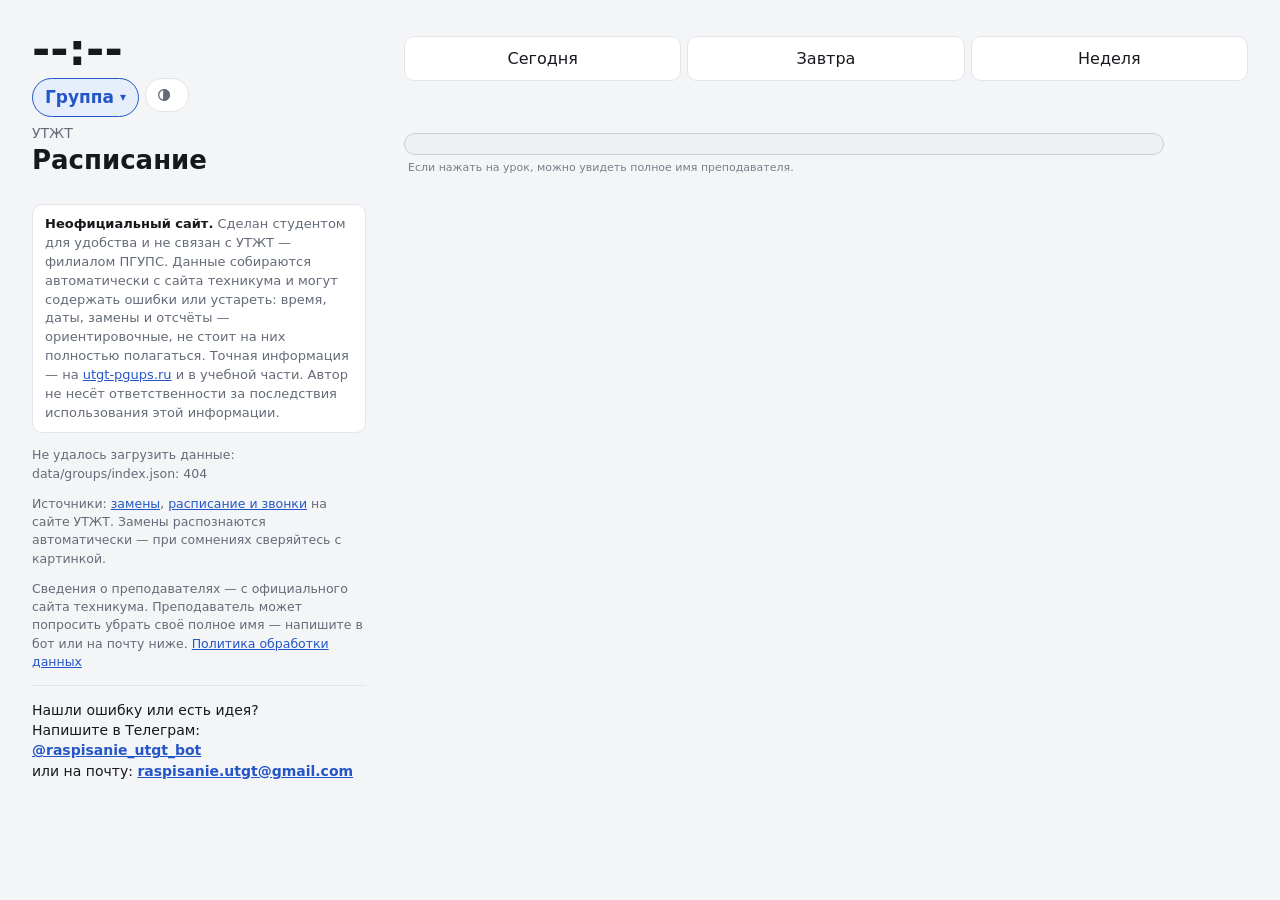
==== site/index.html @ 365745a9 "«Где сейчас преподаватель»: поиск и по предмету — под фамилией видно, какой предмет совпал Co-Author" ====
<!doctype html>
<html lang="ru">
<head>
  <meta charset="utf-8">
  <meta name="viewport" content="width=device-width, initial-scale=1">
  <title>УТЖТ — расписание групп</title>
  <meta name="description" content="Расписание групп очного отделения УТЖТ на сегодня с учётом замен">
  <link rel="icon" href="data:image/svg+xml,%3Csvg xmlns='http://www.w3.org/2000/svg' viewBox='0 0 32 32'%3E%3Crect width='32' height='32' rx='7' fill='%232456c7'/%3E%3Ctext x='16' y='21' font-size='11' font-family='sans-serif' font-weight='700' text-anchor='middle' fill='white'%3EУТЖТ%3C/text%3E%3C/svg%3E">
  <script>
    // тема до первой отрисовки, чтобы не мигало: светлая / тёмная / (нет — как в телефоне)
    try { var t = localStorage.getItem("utgt-theme"); if (t === "light" || t === "dark") document.documentElement.dataset.theme = t; } catch (e) {}
  </script>
  <link rel="manifest" href="manifest.webmanifest">
  <link rel="apple-touch-icon" href="icons/apple-touch-icon.png">
  <meta name="apple-mobile-web-app-capable" content="yes">
  <meta name="mobile-web-app-capable" content="yes">
  <meta name="apple-mobile-web-app-title" content="УТЖТ">
  <meta name="apple-mobile-web-app-status-bar-style" content="default">
  <meta name="theme-color" content="#f4f5f7" media="(prefers-color-scheme: light)">
  <meta name="theme-color" content="#111317" media="(prefers-color-scheme: dark)">
  <!-- defer: скрипты качаются сразу, параллельно с данными, а выполняются, когда страница разобрана -->
  <script src="agenda.js" defer></script>
  <script src="calendar.js" defer></script>
  <script src="teachers.js" defer></script>
  <script src="app.js" defer></script>
  <script src="desktop.js" defer></script>
  <script>
    // Данные начинают грузиться сразу, вместе со стилями и скриптами, а не после них: на медленном
    // интернете это экономит несколько «кругов» до сервера. Список групп и дней с заменами вписывает build_site.py
    (function () {
      var pre = window.__pre = {}; window.__preAt = Date.now(); var files = __GROUP_FILES__, days = __ZAMENY_DAYS__;
      function go(u) { try { pre[u] = fetch(u, { cache: "no-cache" }); pre[u].catch(function () {}); } catch (e) {} }
      function get(k) { try { return localStorage.getItem(k); } catch (e) { return null; } }
      ["data/groups/index.json", "data/bells.json", "data/zameny/index.json", "status.json", "data/calendar.json",
        "data/news.json", "data/teachers.json", "data/info.json", "data/rooms.json"].forEach(go);
      var q = new URLSearchParams(location.search), g = q.get("group");
      if (q.get("teacher") || (!g && get("utgt-who") === "teacher" && get("utgt-teacher"))) {
        Object.keys(files).forEach(function (k) { go("data/groups/" + files[k]); });
      } else if (files[g = g || get("utgt-group")]) go("data/groups/" + files[g]);
      var d = q.get("date") ? new Date(q.get("date") + "T12:00:00Z") : new Date(Date.now() + 3 * 3600e3);
      if (isNaN(d.getTime())) d = new Date(Date.now() + 3 * 3600e3); // неправильная дата в адресе
      for (var i = 0; i < 2; i++) {
        var iso = new Date(d.getTime() + i * 864e5).toISOString().slice(0, 10);
        if (days.indexOf(iso) >= 0) go("data/zameny/" + iso + ".json");
      }
    })();
  </script>
  <link rel="stylesheet" href="style.css">
  <link rel="stylesheet" href="groups.css">
  <link rel="stylesheet" href="desktop.css" media="(min-width: 1024px)">
</head>
<body>
  <main class="wrap">
    <!-- телефон: слева группа и неделя, справа значок интернета и часы; дата и строка «до каникул»
         с полоской — во всю ширину ниже. Компьютер (desktop.css): всё колонкой, часы сверху -->
    <header class="top">
      <div class="top-l">
        <div class="chips">
          <button type="button" id="groupBtn" class="group-chip" aria-haspopup="dialog">
          <span id="groupName">Группа</span><span class="chev" aria-hidden="true">▾</span>
        </button><button type="button" id="themeBtn" class="theme-btn" aria-label="Тема оформления"><span class="ico" aria-hidden="true"></span><span class="lbl"></span></button>
        </div>
        <p class="eyebrow">УТЖТ <span id="week"></span></p>
        <p class="specialty" id="specialty"></p>
        <h1 id="title">Расписание</h1>
        <!-- под датой: сколько до каникул и ближайший выходной, полоска — сколько прошло до каникул -->
        <div class="countdown" id="countdown" hidden>
          <ul id="calendar" class="calendar"></ul>
          <div class="cd-bar" id="cdBar" hidden><i></i></div>
        </div>
      </div>
      <div class="clock">
        <div class="clock-row"><button type="button" id="netBtn" class="net-btn" hidden></button><span id="clock" aria-live="polite">--:--</span></div>
        <div id="netTip" class="net-tip" role="status" hidden></div>
      </div>
    </header>

    <nav class="tabs" role="tablist">
      <button type="button" role="tab" data-day="0">Сегодня</button>
      <button type="button" role="tab" data-day="1">Завтра</button>
      <button type="button" role="tab" data-day="week">Неделя</button>
    </nav>


    <section id="weekView" class="week" hidden></section>

    <div id="dayView">
    <details id="base" class="base" hidden>
      <summary id="baseTitle"></summary>
      <ul id="baseList"></ul>
    </details>
    <section id="banner" class="banner" hidden></section>
    <div class="listbox">
      <button type="button" id="infoBtn" class="info-btn" aria-controls="banner" aria-expanded="false"
        aria-label="Замены на этот день" hidden>i</button>
      <section id="list" class="list" aria-label="Уроки"></section>
    </div>
    <section id="cancelled" class="cancelled" hidden></section>
    <p class="hint small" id="lessonHint">Если нажать на урок, можно увидеть полное имя преподавателя.</p>
    <label class="switch" id="langSwitch" hidden>
      <input type="checkbox" id="langToggle">
      <span class="track" aria-hidden="true"><i></i></span>
      <span class="lbl"><strong>Немецкая подгруппа</strong>
        <small>Для тех, кто учил немецкий в школе. Влияет на расписание.</small></span>
    </label>
    <p id="unverified" class="unverified" hidden>Расписание этой группы считано из PDF автоматически и ещё не сверено вручную.
      Если видите ошибку — напишите, поправим.</p>

    <section id="images" class="images" hidden>
      <h2>Распоряжение о замене</h2>
      <div id="imageList"></div>
    </section>
    </div>

    <details id="news" class="news" hidden>
      <summary>Новости техникума</summary>
      <ul id="newsList"></ul>
      <p class="news-more"><a href="https://utgt-pgups.ru/novosti.html" target="_blank" rel="noopener">Все новости на сайте УТЖТ</a></p>
    </details>

    <!-- «Где сейчас преподаватель» — отдельный раскрывающийся блок (на телефоне не занимает место, пока не нужен) -->
    <details id="whereD" class="news" hidden>
      <summary>Где сейчас преподаватель</summary>
      <div id="whereBox" class="where">
        <small>По расписанию и заменам: где у преподавателя пара сейчас и где следующая. Искать можно по фамилии
          или по предмету. В перемену или окно
          он может быть в другом месте — например, в учительской.</small>
        <input type="search" id="whereInput" placeholder="Фамилия или предмет" autocomplete="off" enterkeyhint="search">
        <div id="whereList" class="where-list"></div>
        <div id="whereOut" class="where-out" aria-live="polite"></div>
      </div>
    </details>

    <details id="useful" class="news" hidden>
      <summary>Полезное</summary>
      <div id="usefulBody"></div>
    </details>

    <footer class="foot">
      <p class="disclaimer"><strong>Неофициальный сайт.</strong> Сделан студентом для удобства и не связан
        с УТЖТ — филиалом ПГУПС. Данные собираются автоматически с сайта техникума и могут содержать ошибки
        или устареть: время, даты, замены и отсчёты — ориентировочные, не стоит на них полностью полагаться.
        Точная информация — на <a href="https://utgt-pgups.ru/" target="_blank" rel="noopener">utgt-pgups.ru</a>
        и в учебной части. Автор не несёт ответственности за последствия использования этой информации.</p>
      <p id="status">Загрузка…</p>
      <p>Источники: <a href="https://utgt-pgups.ru/ochnoe-zaochnoe-otdelenie/58-zamena-zanyatij.html">замены</a>,
        <a href="https://utgt-pgups.ru/raspisaniya-i-grafiki.html">расписание и звонки</a> на сайте УТЖТ.
        Замены распознаются автоматически — при сомнениях сверяйтесь с картинкой.</p>
      <p>Сведения о преподавателях — с официального сайта техникума. Преподаватель может попросить убрать
        своё полное имя — напишите в бот или на почту ниже. <a href="privacy.html">Политика обработки данных</a></p>
      <p class="contact">Нашли ошибку или есть идея?<br>Напишите в Телеграм:
        <a href="https://t.me/raspisanie_utgt_bot" target="_blank" rel="noopener">@raspisanie_utgt_bot</a><br>или на почту:
        <!-- адрес собирается скриптом, чтобы его не нашли спам-боты -->
        <a id="mail" data-u="raspisanie.utgt" data-d="gmail.com">raspisanie.utgt [собака] gmail.com</a></p>
      <script>
        (function (a) { var m = a.dataset.u + "@" + a.dataset.d; a.href = "mailto:" + m; a.textContent = m; })(document.getElementById("mail"));
      </script>
    </footer>
  </main>
  <div id="popTip" class="net-tip pop-tip" role="status" hidden></div>

  <dialog id="history" class="picker history" aria-labelledby="historyTitle">
    <form method="dialog" class="picker-inner">
      <div class="picker-head">
        <h2 id="historyTitle">История замен</h2>
        <button type="submit" class="close" aria-label="Закрыть">✕</button>
      </div>
      <p class="picker-hint" id="historyHint"></p>
      <div id="historyList"></div>
    </form>
  </dialog>

  <dialog id="picker" class="picker" aria-labelledby="pickerTitle">
    <form method="dialog" class="picker-inner">
      <div class="picker-head">
        <h2 id="pickerTitle">Выберите группу</h2>
        <button type="submit" class="close" id="pickerClose" aria-label="Закрыть">✕</button>
      </div>
      <div class="seg" id="whoSeg" role="tablist">
        <button type="button" role="tab" data-who="group">Я студент</button>
        <button type="button" role="tab" data-who="teacher">Я преподаватель</button>
      </div>
      <p class="picker-hint">Выбор запомнится на этом устройстве.</p>
      <div id="courses"></div>
      <div id="teacherList" class="tlist" hidden></div>
    </form>
  </dialog>

</body>
</html>
---- site/style.css ----
:root {
  --bg: #f4f5f7;
  --card: #ffffff;
  --text: #16181d;
  --muted: #646b78;
  --line: #e2e5ea;
  --frame: #c9ced8;
  --accent: #2456c7;
  --accent-soft: #e6edfb;
  --warn: #9a5b00;
  --warn-soft: #fff3dc;
  --ok: #1d7a46;
  --ok-soft: #e4f4ea;
  --bad: #b3261e;
  --on-accent: #ffffff;
  color-scheme: light;
  /* плавность: быстрый старт и мягкое торможение — для всех анимаций сайта */
  --ease: cubic-bezier(.33, 1, .68, 1);
  --ease-io: cubic-bezier(.4, 0, .2, 1);
}
html { scroll-behavior: smooth; }
/* Тёмная тема: по настройке телефона или по переключателю (data-theme на <html>) */
@media (prefers-color-scheme: dark) {
  :root:not([data-theme="light"]) {
    --bg: #111317;
    --card: #1b1e24;
    --text: #e9ebef;
    --muted: #9aa1ad;
    --line: #2c3038;
    --frame: #3d434f;
    --accent: #7ea2f5;
    --accent-soft: #1f2a44;
    --warn: #f0b860;
    --warn-soft: #3a2c12;
    --ok: #6fcf97;
    --ok-soft: #17301f;
    --bad: #ff8a80;
    --on-accent: #0b1220;
    color-scheme: dark;
  }
}
:root[data-theme="dark"] {
  --bg: #111317;
  --card: #1b1e24;
  --text: #e9ebef;
  --muted: #9aa1ad;
  --line: #2c3038;
  --frame: #3d434f;
  --accent: #7ea2f5;
  --accent-soft: #1f2a44;
  --warn: #f0b860;
  --warn-soft: #3a2c12;
  --ok: #6fcf97;
  --ok-soft: #17301f;
  --bad: #ff8a80;
  --on-accent: #0b1220;
  color-scheme: dark;
}
* { box-sizing: border-box; }
html { -webkit-text-size-adjust: 100%; }
[hidden] { display: none !important; }

body {
  margin: 0;
  background: var(--bg);
  color: var(--text);
  font: 16px/1.45 system-ui, -apple-system, "Segoe UI", Roboto, sans-serif;
}
/* анимации смены дня (свайп) выезжают сбоку — по краю экрана обрезаем, чтобы страница не дёргалась вбок;
   clip, а не hidden: прилипающие вкладки продолжают работать */
html, body { overflow-x: clip; }
a { color: var(--accent); }
.wrap { max-width: 640px; margin: 0 auto; padding: 20px 16px 40px; }

/* шапка (телефон): слева группа и неделя, справа часы и под ними метки; дата — во всю ширину ниже */
.top { display: grid; grid-template-columns: minmax(0, 1fr) auto; column-gap: 12px; align-items: start; }
.top-l { display: contents; }
.top .chips { grid-column: 1; grid-row: 1; }
.top .eyebrow { grid-column: 1; grid-row: 2; align-self: start; }
.top .clock { grid-column: 2; grid-row: 1 / 4; }
.top .specialty { grid-column: 1 / -1; grid-row: 4; }
.top h1 { grid-column: 1 / -1; grid-row: 5; }
.eyebrow { margin: 0; color: var(--muted); font-size: 14px; }
#week:not(:empty)::before { content: "· "; }
h1 { margin: 2px 0 0; font-size: 24px; line-height: 1.2; }
h1::first-letter { text-transform: uppercase; }
/* «печать» заголовка: буквы появляются по очереди */
@keyframes type-in { from { opacity: 0; transform: translate3d(0, .25em, 0); } }
.w { display: inline-block; white-space: nowrap; }
.ch { display: inline-block; animation: type-in .35s var(--ease) both; }
/* спрятано для глаз, но читается экранными дикторами */
.sr { position: absolute; width: 1px; height: 1px; overflow: hidden; clip: rect(0 0 0 0); white-space: nowrap; }
/* часы: сменившаяся цифра въезжает снизу */
@keyframes roll { from { opacity: 0; transform: translate3d(0, .45em, 0); } }
.clock .roll { display: inline-block; animation: roll .6s var(--ease) both; }
.clock { text-align: right; font-variant-numeric: tabular-nums; }
.clock span { display: block; font-size: 28px; font-weight: 650; white-space: nowrap; }

/* вкладки всегда видны вверху экрана — из длинной недели можно сразу вернуться */
.tabs { display: flex; gap: 6px; margin: 10px 0 6px; padding: 8px 0; position: sticky; top: 0; z-index: 5; background: var(--bg); }
.tabs button {
  flex: 1 1 0; min-width: 0; padding: 9px 6px; border: 1px solid var(--line); border-radius: 10px;
  white-space: nowrap; overflow: hidden; text-overflow: ellipsis;
  background: var(--card); color: var(--text); font: inherit; cursor: pointer;
}
.tabs button[aria-selected="true"] { background: var(--accent); border-color: var(--accent); color: var(--on-accent); }

.week { display: flex; flex-direction: column; gap: 10px; }
.wday { background: var(--card); border: 1px solid var(--line); border-radius: 12px; padding: 10px 14px; }
.wday.today { border-color: var(--accent); box-shadow: 0 0 0 1px var(--accent) inset; }
.wday h3 { margin: 0 0 6px; font-size: 15px; }
.wday h3::first-letter { text-transform: uppercase; }
.wday ul { list-style: none; margin: 0; padding: 0; }
.wday li { display: grid; grid-template-columns: minmax(48px, max-content) minmax(0, 1fr) auto; gap: 8px; padding: 5px 0; border-top: 1px solid var(--line); font-size: 14px; }
.wday li:first-child { border-top: 0; }
.wday li .t { font-variant-numeric: tabular-nums; color: var(--muted); }
.wday li .r { color: var(--muted); white-space: nowrap; }
.wday li.none { display: block; color: var(--muted); }
.wday .tag { font-size: 11px; padding: 0 6px; }
/* строка с заменой в неделе — оранжевая подсветка, как карточка с заменой в дне */
.wday li.changed { margin: 0 -8px; padding-left: 8px; padding-right: 8px; border-radius: 8px; background: var(--warn-soft); border-top-color: transparent; }
.wday li.changed + li { border-top-color: transparent; }
.banner { padding: 12px 14px; border-radius: 12px; margin-bottom: 14px; font-size: 15px; }
.banner strong { display: block; }
.banner.info { background: var(--accent-soft); }
.banner.ok { background: var(--ok-soft); }
.banner.warn { background: var(--warn-soft); }

/* все пары дня — в одной общей рамке */
.list {
  display: flex; flex-direction: column; gap: 8px; padding: 10px;
  border: 1.5px solid var(--frame); border-radius: 16px; background: color-mix(in srgb, var(--frame) 14%, transparent);
}
.lesson {
  display: grid; grid-template-columns: minmax(58px, max-content) minmax(0, 1fr) auto; gap: 0 10px; align-items: start;
  background: var(--card); border: 1px solid var(--line); border-radius: 12px; padding: 12px 14px;
}
.lesson .time { font-variant-numeric: tabular-nums; font-weight: 600; }
.lesson .time small { display: block; color: var(--muted); font-weight: 400; }
.lesson .subj { font-weight: 600; overflow-wrap: break-word; }
/* метка не шире своей колонки: на узком экране или с крупным шрифтом переносится внутри, а не выталкивает аудиторию */
.tag { white-space: normal; }
.tag.nw, .wday .tag { white-space: nowrap; }
.lesson .who { color: var(--muted); font-size: 14px; }
.nw { white-space: nowrap; }
.lesson .room { color: var(--muted); white-space: nowrap; }
/* Метки — одинаковые везде: оранжевая — замена/изменение, синяя — сегодня/идёт/состояние */
.tag {
  display: inline-block; margin-left: 6px; padding: 1px 7px; border-radius: 6px;
  font-size: 12px; font-weight: 600; line-height: 1.35; vertical-align: 1px; max-width: 100%; box-sizing: border-box;
  background: var(--warn-soft); color: var(--warn); border: 1px solid color-mix(in srgb, var(--warn) 35%, transparent);
}
.tag.state { background: var(--accent-soft); color: var(--accent); border-color: color-mix(in srgb, var(--accent) 35%, transparent); }
.lesson { cursor: pointer; }
/* раскрытие ФИО: плавно по высоте (0fr -> 1fr) и прозрачности, в обе стороны */
.lesson .full {
  grid-column: 1 / -1; display: grid; grid-template-rows: 0fr; opacity: 0;
  transition: grid-template-rows .6s var(--ease), opacity .45s var(--ease-io);
}
.lesson .full > div { overflow: hidden; min-height: 0; }
.lesson .full .in {
  margin-top: 10px; padding-top: 8px; border-top: 1px dashed var(--line); font-size: 14px;
  transform: translateY(-6px); transition: transform .6s var(--ease);
}
.lesson.open .full { grid-template-rows: 1fr; opacity: 1; }
.lesson.open .full .in { transform: none; }
.lesson .full strong { display: block; font-weight: 600; }
.lesson .full small { display: block; color: var(--muted); margin-bottom: 4px; }
.lesson:focus-visible { outline: 2px solid var(--accent); outline-offset: 2px; }
.lesson.changed { border-color: var(--warn); }
/* Актуальные пары видно сразу: идущая — в яркой рамке, следующая — в пунктирной, прошедшие — бледнее и компактнее */
.lesson.past { opacity: .42; padding-top: 8px; padding-bottom: 8px; }
.lesson.past .who { display: none; }
.lesson.now {
  position: relative; border: 2px solid var(--accent); background: var(--accent-soft);
  box-shadow: 0 0 0 4px color-mix(in srgb, var(--accent) 18%, transparent), 0 6px 18px rgb(0 0 0 / .12);
}
.lesson.now::before, .lesson.next::before {
  position: absolute; top: -10px; left: 12px; padding: 1px 8px; border-radius: 6px;
  font-size: 11px; font-weight: 700; letter-spacing: .03em; text-transform: uppercase;
}
.lesson.now::before { content: "Сейчас"; background: var(--accent); color: var(--card); }
.lesson.next { position: relative; border: 2px dashed var(--accent); }
.lesson.next::before { content: "Следующая"; background: var(--card); color: var(--accent); border: 1px solid var(--accent); }
.lesson.now.changed, .lesson.next.changed { border-color: var(--accent); }
.lesson.now, .lesson.next { margin-top: 6px; }
.lesson.now .tag.state, .lesson.next .tag.state { background: var(--accent-soft); color: var(--accent); }
.empty { background: var(--card); border: 1px dashed var(--line); border-radius: 12px; padding: 20px; text-align: center; color: var(--muted); }

.hint { margin: 10px 2px 0; color: var(--muted); font-size: 13px; }
.cancelled { margin-top: 12px; color: var(--muted); font-size: 15px; }
.cancelled s { color: var(--bad); }

.images h2 { font-size: 17px; margin: 26px 0 10px; }
.images img { width: 100%; height: auto; border-radius: 10px; border: 1px solid var(--line); background: #fff; }
/* отсчёт до каникул, сессии, праздника — компактные метки в строку */
.calendar { list-style: none; margin: 10px 0 0; padding: 0; display: flex; flex-wrap: wrap; gap: 6px; }
.calendar li {
  padding: 3px 10px; border-radius: 999px; background: var(--card); border: 1px solid var(--line);
  font-size: 13px; font-weight: 500; color: var(--muted); line-height: 1.4;
}
.calendar.stagger li { animation: rise .75s var(--ease) both; animation-delay: calc(var(--i, 0) * 90ms + 200ms); }
/* метки нажимаются — под ними пояснение (полный текст) */
.calendar li[role="button"] { cursor: pointer; -webkit-tap-highlight-color: transparent; transition: transform .22s var(--ease), border-color .3s var(--ease-io); }
.calendar li[role="button"]:active { transform: scale(.94); }
.calendar li[role="button"]:focus-visible { outline: 2px solid var(--accent); outline-offset: 2px; }
.calendar li::before { content: ""; display: inline-block; width: 7px; height: 7px; margin-right: 6px; border-radius: 50%; vertical-align: 1px; background: var(--line); }
.calendar .cal-kanikuly::before { background: var(--ok); }
.calendar .cal-sessiya::before { background: var(--warn); }
.calendar .cal-holiday::before { background: var(--accent); }
.calendar .cal-praktika::before { background: var(--accent); }

.news { margin-top: 24px; background: var(--card); border: 1px solid var(--line); border-radius: 12px; padding: 0 14px; }
.news summary { padding: 12px 0; font-weight: 600; cursor: pointer; }
.news ul { list-style: none; margin: 0; padding: 0 0 4px; }
.news li { padding: 8px 0; border-top: 1px solid var(--line); }
.news li a { color: var(--text); text-decoration: none; }
.news li small { display: block; color: var(--muted); font-size: 13px; margin-top: 2px; }
.news-more { margin: 4px 0 12px; font-size: 14px; }
#useful { margin-top: 10px; }
#useful ul { padding-bottom: 8px; }
#useful li a { color: var(--accent); }
.office { padding: 10px 0 12px; border-top: 1px solid var(--line); }
.office strong { display: block; }
.office small { display: block; color: var(--muted); font-size: 13px; margin-top: 4px; }
.office .status { display: inline-block; margin-top: 4px; padding: 1px 8px; border-radius: 6px; font-size: 13px; font-weight: 600; }
.office .status.on { background: var(--ok-soft); color: var(--ok); }
.office .status.off { background: var(--bg); color: var(--muted); }

.disclaimer { padding: 10px 12px; border: 1px solid var(--line); border-radius: 10px; background: var(--card); font-size: 13px; line-height: 1.45; }
.disclaimer strong { color: var(--text); }
.foot { margin-top: 28px; color: var(--muted); font-size: 13px; }
.foot .contact { margin-top: 14px; padding-top: 14px; border-top: 1px solid var(--line); font-size: 14px; color: var(--text); }
.foot .contact a { font-weight: 600; white-space: nowrap; }

/* Анимации: карточки мягко «всплывают» по очереди при открытии и смене вкладки
   (при ежеминутном обновлении — без анимации) */
@keyframes rise { from { opacity: 0; transform: translate3d(0, 8px, 0); } }
@keyframes fade { from { opacity: 0; } }
.anim .lesson, .anim .wday, .anim .banner, .anim .empty {
  animation: rise .75s var(--ease) both;
  animation-delay: calc(var(--i, 0) * 70ms);
}
.lesson { transition: transform .22s var(--ease), box-shadow .3s var(--ease-io), border-color .3s var(--ease-io), opacity .35s var(--ease-io); }
.lesson:active { transform: scale(.985); }
.tabs button { transition: background-color .3s var(--ease-io), color .3s var(--ease-io), border-color .3s var(--ease-io), transform .22s var(--ease); }
.tabs button:active { transform: scale(.96); }
details[open] > :not(summary) { animation: rise .6s var(--ease) both; }

/* Идущая пара: правый нижний угол рамки чуть выпуклый — скругление меньше, чем у карточки,
   промежуток залит цветом рамки и на концах сам переходит в обычную линию (вырезано только нутро карточки) */
.lesson .corner {
  position: absolute; right: -2px; bottom: -2px; width: 12px; height: 12px; pointer-events: none;
  background: var(--accent); border-bottom-right-radius: 5px;
  -webkit-mask-image: radial-gradient(circle at 0 0, transparent 9.5px, #000 10px);
  mask-image: radial-gradient(circle at 0 0, transparent 9.5px, #000 10px);
}
.anim .lesson .corner { animation: fade .8s .4s var(--ease-io) both; }

@media (prefers-reduced-motion: reduce) {
  *, *::before, *::after { animation: none !important; transition: none !important; }
}

/* без синей вспышки браузера при нажатии на телефоне (отклик даёт лёгкое «нажатие» карточки) */
.lesson, .tabs button, summary, .lesson * { -webkit-tap-highlight-color: transparent; }
.lesson:focus:not(:focus-visible) { outline: none; }

.lesson .full small.fullsubj { color: var(--text); font-size: 14px; margin-bottom: 6px; }
.lesson .full small.place { margin-top: 6px; }

/* окна (выбор группы, история замен): плавно появляются, фон затемняется мягко */
@keyframes pop-in { from { opacity: 0; transform: translateY(12px) scale(.97); } }
@keyframes dim-in { from { opacity: 0; } }
dialog[open] { animation: pop-in .55s var(--ease) both; }
dialog[open]::backdrop { animation: dim-in .45s var(--ease-io) both; }
---- site/groups.css ----
/* Дополнения к site/style.css для версии со всеми группами */
.group-chip {
  display: inline-flex; align-items: center; gap: 6px; margin: 0 0 6px;
  padding: 6px 12px; border: 1px solid var(--accent); border-radius: 999px;
  background: var(--accent-soft); color: var(--accent);
  font: inherit; font-size: 17px; font-weight: 700; cursor: pointer;
}
.group-chip .chev { font-size: 12px; }

.unverified { margin-top: 12px; padding: 10px 12px; border-radius: 10px; background: var(--warn-soft); color: var(--warn); font-size: 14px; }

.picker {
  width: min(560px, calc(100vw - 32px)); max-height: calc(100vh - 32px);
  /* высота постоянная — при переключении «студент/преподаватель» окно не прыгает, список листается внутри */
  height: min(680px, calc(100vh - 32px)); height: min(680px, calc(100dvh - 32px)); max-height: none; overflow: hidden;
  padding: 0; border: 1px solid var(--line); border-radius: 16px;
  background: var(--card); color: var(--text);
}
.picker::backdrop { background: rgb(0 0 0 / .45); }
.picker-inner { display: flex; flex-direction: column; height: 100%; box-sizing: border-box; padding: 18px 18px 0; }
.picker-inner > #courses, .picker-inner > #teacherList, .picker-inner > #historyList {
  flex: 1; min-height: 0; overflow-y: auto; overscroll-behavior: contain;
  margin: 0 -18px; padding: 2px 18px 20px;
}
.picker-head { display: flex; justify-content: space-between; align-items: center; }
.picker-head h2 { margin: 0; font-size: 20px; }
.picker .close { border: 0; background: none; color: var(--muted); font-size: 18px; cursor: pointer; padding: 6px; }
.picker-hint { margin: 6px 0 14px; color: var(--muted); font-size: 14px; }
.course { margin: 0 0 14px; }
.course h3 { margin: 0 0 8px; font-size: 13px; font-weight: 600; color: var(--muted); text-transform: uppercase; letter-spacing: .04em; }
.course .grid { display: grid; grid-template-columns: repeat(auto-fill, minmax(76px, 1fr)); gap: 8px; }
.course button {
  padding: 10px 0; border: 1px solid var(--line); border-radius: 10px;
  background: var(--bg); color: var(--text); font: inherit; font-weight: 600; cursor: pointer;
}
.course button[aria-current="true"] { background: var(--accent); border-color: var(--accent); color: var(--on-accent); }

.subj .code { display: block; }
.subj .long { font-weight: 400; font-size: 14px; line-height: 1.35; }

.specialty { margin: 2px 0 0; color: var(--muted); font-size: 13px; line-height: 1.3; }
.office ul.plain { list-style: disc; padding: 4px 0 0 18px; font-size: 14px; }
.office ul.plain li { border: 0; padding: 2px 0; }
/* «Где сейчас преподаватель» */
.where { padding: 0 0 14px; }
.where > small { display: block; color: var(--muted); font-size: 13px; }
.where input {
  display: block; width: 100%; box-sizing: border-box; margin: 10px 0 8px; padding: 9px 12px;
  border: 1px solid var(--line); border-radius: 10px; background: var(--bg); color: var(--text); font: inherit; font-size: 16px;
}
.where input:focus { outline: none; border-color: var(--accent); }
.where-list { display: flex; flex-wrap: wrap; gap: 6px; }
.where-list button {
  padding: 5px 11px; border: 1px solid var(--line); border-radius: 999px; background: var(--bg); color: var(--text);
  font: inherit; font-size: 13.5px; cursor: pointer; -webkit-tap-highlight-color: transparent; transition: transform .22s var(--ease);
}
.where-list button:active { transform: scale(.95); }
.where-list button small { display: block; color: var(--muted); font-size: 11.5px; text-align: left; overflow-wrap: anywhere; }
.where-list button:has(small) { border-radius: 12px; text-align: left; }
.where-list button[aria-current="true"] { border-color: var(--accent); background: var(--accent-soft); color: var(--accent); }
.where-out:not(:empty) { margin-top: 10px; padding: 10px 12px; border-radius: 10px; background: var(--accent-soft); animation: rise .45s var(--ease) both; }
.where-out p { margin: 4px 0 0; font-size: 14px; }
.where-out .lbl { display: inline-block; min-width: 62px; color: var(--muted); font-size: 12.5px; }
/* «Расшифровка групп» в «Полезном» */
.codes .own { margin: 4px 0 0; font-size: 14px; }
.codes ul.plain { list-style: none; padding: 6px 0 0; }
.codes li { display: flex; gap: 10px; align-items: baseline; padding: 6px 0; font-size: 13.5px; line-height: 1.4; }
.codes li + li { border-top: 1px solid var(--line); }
.codes li .lt { flex: none; width: 22px; text-align: center; border-radius: 6px; background: var(--bg); }
.codes li small { margin-top: 1px; font-size: 12px; }
.codes li.mine .lt { background: var(--accent-soft); color: var(--accent); }
.specialty[hidden] { display: none; }

/* подгруппы: каждая своей строкой, кабинеты напротив */
.subj .sg, .room .sg { display: block; }
.subj .sg + .sg { margin-top: 2px; }
.room .sg { text-align: right; }
#pickerTitle:focus { outline: none; }

/* выбор: студент / преподаватель */
.seg { position: relative; display: flex; gap: 4px; padding: 4px; margin: 10px 0 4px; border-radius: 12px; background: var(--bg); }
/* белая плашка выбранного варианта переезжает от «Я студент» к «Я преподаватель» и обратно */
.seg::before {
  content: ""; position: absolute; top: 4px; bottom: 4px; left: 4px; width: calc(50% - 6px);
  border-radius: 9px; background: var(--card); box-shadow: 0 1px 3px rgb(0 0 0 / .15);
  transition: transform .5s var(--ease);
}
.seg[data-who="teacher"]::before { transform: translateX(calc(100% + 4px)); }
.seg button {
  flex: 1; padding: 8px 6px; border: 0; border-radius: 9px; background: none; color: var(--muted);
  font: inherit; font-weight: 600; cursor: pointer; -webkit-tap-highlight-color: transparent;
  transition: background-color .3s var(--ease-io), color .3s var(--ease-io);
}
.seg button { position: relative; min-width: 0; }
/* очень узкий экран (крупный масштаб в настройках телефона) — окно шире, отступы и надписи меньше */
@media (max-width: 300px) {
  .picker { width: calc(100vw - 16px); }
  .picker-inner { padding: 14px 12px 0; }
  .picker-inner > #courses, .picker-inner > #teacherList, .picker-inner > #historyList { margin: 0 -12px; padding-left: 12px; padding-right: 12px; }
  .seg button { font-size: 13px; padding: 8px 4px; }
}
.seg button[aria-selected="true"] { color: var(--text); }
.tlist { display: flex; flex-direction: column; gap: 6px; margin-bottom: 14px; }
.tlist > * { flex-shrink: 0; }
.tlist button {
  display: block; width: 100%; text-align: left; padding: 9px 12px; border: 1px solid var(--line); border-radius: 10px;
  background: var(--bg); color: var(--text); font: inherit; cursor: pointer; -webkit-tap-highlight-color: transparent;
}
.tlist button strong { display: block; font-weight: 600; font-size: 15px; }
.tlist button small { color: var(--muted); font-size: 12px; }
.tlist button[aria-current="true"] { border-color: var(--accent); background: var(--accent-soft); }
/* переключение «Я студент / Я преподаватель»: курсы и строки списка всплывают по очереди */
.appear .course, .appear > button, .appear > .hint { animation: rise .6s var(--ease) both; animation-delay: calc(var(--i, 0) * 55ms + 200ms); }

/* карточки преподавателя: группа заметнее, без раскрытия */
.tlesson { cursor: default; }
.tlesson .groups { color: var(--accent); font-weight: 600; }
.wday .g { color: var(--accent); font-weight: 600; font-size: 13px; margin-left: 4px; }
.wday h3 .cnt { float: right; font-size: 12px; font-weight: 600; color: var(--muted); }

/* языковая подгруппа */
.lesson .full small.guess { margin-top: 4px; }
.week .total { margin: 0 0 2px; font-size: 15px; font-weight: 600; }

/* тумблер «Немецкая подгруппа» */
.switch {
  display: flex; align-items: center; gap: 12px; margin: 0 0 12px; padding: 10px 14px;
  background: var(--card); border: 1px solid var(--line); border-radius: 12px; cursor: pointer;
  -webkit-tap-highlight-color: transparent;
}
.switch input { position: absolute; opacity: 0; pointer-events: none; }
.switch .track {
  flex: none; position: relative; width: 44px; height: 26px; border-radius: 13px; background: var(--line);
  transition: background-color .35s var(--ease-io);
}
.switch .track i {
  position: absolute; top: 3px; left: 3px; width: 20px; height: 20px; border-radius: 50%; background: #fff;
  box-shadow: 0 1px 3px rgb(0 0 0 / .3); transition: transform .4s var(--ease);
}
.switch input:checked + .track { background: var(--accent); }
.switch input:checked + .track i { transform: translateX(18px); }
.switch input:focus-visible + .track { outline: 2px solid var(--accent); outline-offset: 2px; }
.switch .lbl strong { display: block; font-size: 15px; }
.switch .lbl small { display: block; color: var(--muted); font-size: 12.5px; line-height: 1.3; }
.switch[hidden] { display: none; }

/* «Обычное расписание (без замен)» под плашкой о заменах */
.base { margin: -6px 0 14px; background: var(--card); border: 1px solid var(--line); border-radius: 12px; padding: 0 14px; }
.base summary { padding: 11px 0; font-weight: 600; font-size: 15px; cursor: pointer; -webkit-tap-highlight-color: transparent; }
.base ul { list-style: none; margin: 0; padding: 0 0 6px; }
.base li { display: grid; grid-template-columns: minmax(48px, max-content) minmax(0, 1fr) auto; gap: 8px; padding: 7px 0; border-top: 1px solid var(--line); font-size: 14px; }
.base li .t { color: var(--muted); font-variant-numeric: tabular-nums; }
.base li .r { color: var(--muted); white-space: nowrap; }
.base li small { display: block; color: var(--muted); font-size: 12.5px; }
.base li.gone .s { text-decoration: line-through; text-decoration-color: var(--warn); }
.base li.gone .tag { font-size: 11px; padding: 0 6px; text-decoration: none; }
.base li.none { display: block; color: var(--muted); }

/* кнопка «i» в правом верхнем углу рамки с парами (на её линии): плашка о заменах по нажатию.
   Цветная (жёлтая) — только если есть замены для группы или их надо сверить; иначе обычная */
.listbox { position: relative; }
/* сразу под вкладками (они прилипают к верху и с фоном) — отступ, чтобы «i» не пряталась под ними */
.listbox { margin-top: 12px; }
.base:not([hidden]) ~ .listbox, .banner:not([hidden]) ~ .listbox { margin-top: 0; }
.listbox > .info-btn { position: absolute; top: -11px; right: 14px; margin: 0; z-index: 1; }
.listbox > .info-btn.warn { background: linear-gradient(var(--warn-soft), var(--warn-soft)) var(--card); }

/* значок интернета у часов и пояснение по нажатию */
/* значок интернета — слева от времени */
.clock { position: relative; }
.clock-row { display: flex; align-items: center; justify-content: flex-end; gap: 6px; }

/* под датой: «До каникул 61 день» слева, «4 ноября выходной» справа, под ними полоска до каникул */
.countdown { grid-column: 1 / -1; grid-row: 6; margin-top: 6px; }
.countdown[hidden] { display: none; }
.countdown .calendar { margin: 0; display: flex; flex-wrap: wrap; justify-content: space-between; gap: 2px 14px; }
.countdown .calendar li { padding: 0; border: 0; background: none; border-radius: 6px; font-size: 13.5px; color: var(--muted); }
.countdown .calendar li::before { display: none; }
.countdown.stagger li, .countdown.stagger .cd-bar { animation: rise .75s var(--ease) both; animation-delay: calc(var(--i, 0) * 90ms + 200ms); }
.cd-bar { height: 6px; margin-top: 7px; border-radius: 999px; background: var(--line); overflow: hidden; }
.cd-bar[hidden] { display: none; }
.cd-bar i { display: block; height: 100%; width: 0; border-radius: 999px; background: var(--accent); transition: width 1.1s var(--ease); }
.cd-bar.cal-kanikuly i { background: var(--ok); }
.cd-bar.cal-sessiya i { background: var(--warn); }
.net-btn {
  display: inline-flex; align-items: center; justify-content: center; width: 26px; height: 26px; margin: -4px -2px; padding: 0; flex: none;
  border: 0; background: none; color: var(--muted); cursor: pointer; -webkit-tap-highlight-color: transparent;
  transition: transform .22s var(--ease), color .35s var(--ease-io);
}
.net-btn[hidden] { display: none; }
.net-btn:active { transform: scale(.88); }
.net-btn svg { width: 19px; height: 19px; fill: none; stroke: currentColor; stroke-width: 3.2; stroke-linecap: round; overflow: visible; }
.net-btn circle { fill: currentColor; stroke: none; }
.net-btn path, .net-btn circle { transition: opacity .35s var(--ease-io); }
.net-btn .x { opacity: 0; stroke-width: 2.6; }
.net-btn.slow { color: var(--warn); }
.net-btn.slow .a2 { opacity: .3; }
.net-btn.off { color: var(--bad); }
.net-btn.off .a2, .net-btn.off .a1, .net-btn.off circle { opacity: .3; }
.net-btn.off .x { opacity: 1; }
.net-tip {
  position: absolute; right: 0; top: 100%; margin-top: 6px; z-index: 6; width: max-content; max-width: min(260px, calc(100vw - 32px));
  padding: 8px 12px; border: 1px solid var(--line); border-radius: 12px; background: var(--card); color: var(--text);
  font-size: 13px; line-height: 1.4; text-align: left; box-shadow: 0 6px 20px rgb(0 0 0 / .14);
  animation: rise .35s var(--ease) both;
}
.net-tip.out { animation: tip-out .25s var(--ease-io) both; }
/* то же пояснение у меток отсчёта: место считает скрипт (под меткой, не выходя за экран) */
.pop-tip { position: absolute; right: auto; top: 0; left: 0; margin-top: 0; }
@keyframes tip-out { to { opacity: 0; transform: translateY(-4px); } }

/* (старое место кнопки «i» — у даты) */
.info-btn {
  display: inline-block; width: 24px; height: 24px; margin-left: 6px; vertical-align: 1px; padding: 0; border-radius: 50%; border: 1.5px solid var(--line);
  background: var(--card); color: var(--muted); font: 700 14px/1 Georgia, "Times New Roman", serif; font-style: italic;
  cursor: pointer; -webkit-tap-highlight-color: transparent; transition: transform .22s var(--ease), background-color .3s var(--ease-io);
}
.info-btn:active { transform: scale(.9); }
.info-btn.warn { border-color: var(--warn); color: var(--warn); background: var(--warn-soft); }
.info-btn[aria-expanded="true"] { box-shadow: 0 0 0 3px var(--accent-soft); }
.info-btn[hidden] { display: none; }
#banner:not([hidden]) { animation: rise .55s var(--ease) both; }

/* таблица из распоряжения о замене — обрезана по рамке и растянута на всю ширину */
.images a.crop { display: block; overflow: hidden; border-radius: 12px; border: 1.5px solid var(--frame); background: #fff; }
.images a.crop img { display: block; max-width: none; border: 0; border-radius: 0; }
.images picture { display: contents; }
.images .full-link { display: inline-block; margin: 8px 0 4px; font-size: 14px; }

/* неделя: нажатие на день раскрывает подробности */
.wday[role="button"] { cursor: pointer; -webkit-tap-highlight-color: transparent; transition: border-color .3s var(--ease-io); }
.wday[role="button"] h3 { display: flex; flex-wrap: wrap; align-items: baseline; gap: 2px 6px; }
/* дата — одним куском, который переносится по словам, а не вылезает за карточку в узкой колонке */
.wday h3 .dt { min-width: 0; }
.wday[role="button"] h3 .cnt { float: none; margin-left: auto; white-space: nowrap; }
.wday[role="button"] h3::after { content: "▾"; margin-left: 4px; color: var(--muted); font-size: 13px; transition: transform .35s var(--ease); }
.wday[role="button"] h3:not(:has(.cnt))::after { margin-left: auto; }
.wday.open h3::after { transform: rotate(180deg); }
/* подробности пары: высота по тексту (0fr -> 1fr), без предела — длинный текст не обрезается */
.wday .det, .base li .det {
  display: grid; grid-template-rows: 0fr; grid-column: 2 / -1; color: var(--muted); font-size: 13px; line-height: 1.45;
  opacity: 0; transition: grid-template-rows .6s var(--ease), opacity .45s var(--ease-io), margin .6s var(--ease);
}
.det > span { overflow: hidden; min-height: 0; overflow-wrap: anywhere; }
.wday .det, .base li .det { min-width: 0; }
.wday.open .det { grid-template-rows: 1fr; opacity: 1; margin-top: 2px; }
.wday li { transition: padding .6s var(--ease); }
.wday.open li { padding: 8px 0; }
.wday.open { border-color: var(--accent); }

/* переключатель темы: авто / светлая / тёмная */
.theme-btn {
  display: inline-flex; align-items: center; gap: 6px; height: 34px; margin: 0 0 6px 6px; padding: 0 10px; vertical-align: top;
  border: 1px solid var(--line); border-radius: 999px; background: var(--card); color: var(--muted);
  font: inherit; font-size: 13px; cursor: pointer; -webkit-tap-highlight-color: transparent; transition: transform .22s var(--ease);
}
.theme-btn:active { transform: scale(.94); }
.theme-btn svg { width: 16px; height: 16px; fill: none; stroke: currentColor; stroke-width: 2; stroke-linecap: round; stroke-linejoin: round; }
.theme-btn .lbl { max-width: 0; overflow: hidden; white-space: nowrap; transition: max-width .45s var(--ease); }
.theme-btn.show .lbl { max-width: 120px; }
/* смена темы: плавно меняются только фон и карточки (а не каждый элемент — так не тормозит) */
html.theme-anim body, html.theme-anim .lesson, html.theme-anim .wday, html.theme-anim .list, html.theme-anim .tabs,
html.theme-anim .tabs button, html.theme-anim .news, html.theme-anim .base, html.theme-anim .switch, html.theme-anim .calendar li {
  transition: background-color .6s var(--ease-io), color .6s var(--ease-io), border-color .6s var(--ease-io) !important;
}
.theme-btn .ico { display: inline-flex; }
.hint.small { font-size: 11px; line-height: 1.35; margin: 6px 4px 12px; opacity: .85; }

/* история замен */
.history-btn {
  display: block; width: 100%; text-align: left; margin: 4px 0 12px; padding: 10px 12px; border-radius: 10px;
  border: 1px solid var(--accent); background: var(--accent-soft); color: var(--accent); font: inherit; font-weight: 600; cursor: pointer;
  -webkit-tap-highlight-color: transparent;
}
.history-btn small { display: block; font-weight: 400; font-size: 12.5px; color: var(--muted); }
.history .hday { margin: 0 0 8px; border: 1px solid var(--line); border-radius: 12px; background: var(--bg); overflow-x: auto; }
.history .hday summary { padding: 10px 12px; cursor: pointer; display: flex; flex-wrap: wrap; align-items: baseline; gap: 4px 8px; -webkit-tap-highlight-color: transparent; }
.history .hday summary strong::first-letter { text-transform: uppercase; }
.history .hday summary small { color: var(--muted); }
.history .hday summary .cnt { margin-left: auto; font-size: 12.5px; color: var(--muted); }
.history .hday[open] summary { border-bottom: 1px solid var(--line); }
.history table { width: 100%; border-collapse: collapse; font-size: 13.5px; }
.history th { text-align: left; font-size: 11.5px; font-weight: 600; color: var(--muted); padding: 6px 8px 4px; }
.history td { padding: 5px 8px; vertical-align: top; border-top: 1px solid var(--line); }
.history tr:not(.first) td { border-top-color: transparent; }
.history td.g { font-weight: 700; white-space: nowrap; }
.history td.u { white-space: nowrap; font-variant-numeric: tabular-nums; }
.history td.u small { display: block; color: var(--muted); font-size: 11px; }
.history td.r { white-space: nowrap; color: var(--muted); }
.history td.cancel { color: var(--warn); font-weight: 600; }
/* длинные названия переносятся внутри ячейки — таблица не вылезает за окно на узком экране / с крупным шрифтом */
.history td.s { overflow-wrap: anywhere; }
@media (max-width: 420px) {
  .history table { font-size: 12.5px; }
  .history th, .history td { padding-left: 5px; padding-right: 5px; }
  .history th:first-child, .history td:first-child { padding-left: 8px; }
  .history td.u { white-space: normal; }
}
/* совсем узкий экран (или крупный масштаб в настройках телефона) — ещё плотнее, чтобы таблица влезала */
@media (max-width: 330px) {
  .history table { font-size: 12px; }
  .history th { font-size: 10.5px; }
  .history th, .history td { padding-left: 3px; padding-right: 3px; }
  .history th:first-child, .history td:first-child { padding-left: 6px; }
  .history th:last-child, .history td:last-child { padding-right: 6px; }
}
.history tr.mine td { background: var(--accent-soft); }
.history tr.mine td.g { color: var(--accent); }
.history .himg { margin: 6px 12px 10px; font-size: 13px; }

/* свайп между вкладками: содержимое въезжает с той стороны, куда смахнули */
@keyframes from-right { from { opacity: 0; transform: translateX(28px); } }
@keyframes from-left { from { opacity: 0; transform: translateX(-28px); } }
.history .hnote { display: block; margin-bottom: 8px; padding: 8px 10px; border-radius: 10px; background: var(--accent-soft); color: var(--text); font-size: 13px; }
.wday li { row-gap: 0; }

/* установка приложения */
.install { margin: 4px 0 12px; padding: 10px 12px; border-radius: 10px; border: 1px dashed var(--accent); }
.install strong { display: block; }
.install small { display: block; color: var(--muted); font-size: 12.5px; margin: 2px 0 6px; }
.install p { margin: 0; font-size: 13.5px; }
.install button {
  padding: 8px 16px; border: 0; border-radius: 999px; background: var(--accent); color: var(--on-accent);
  font: inherit; font-weight: 600; cursor: pointer; -webkit-tap-highlight-color: transparent; transition: transform .22s var(--ease);
}
.install button:active { transform: scale(.95); }
.install .plus { display: flex; flex-wrap: wrap; gap: 4px 12px; margin: 6px 0 8px; padding: 0; list-style: none; font-size: 13px; color: var(--muted); }
.install .plus li { border: 0; padding: 0; }
.install .plus li::before { content: "✓ "; color: var(--ok); font-weight: 700; }
.tlesson.past .who { display: block; }

/* новое содержимое: скрыто, пока не готово; свайп — въезжает целиком один раз */
#dayView.pending, #weekView.pending { opacity: 0; }
.slide-next { animation: from-right .7s var(--ease) both; }
.slide-prev { animation: from-left .7s var(--ease) both; }

/* «Обычное расписание»: нажатие на пару раскрывает подробности */
.base li[role="button"] { cursor: pointer; -webkit-tap-highlight-color: transparent; row-gap: 0; }
.base li .s .nm { display: inline; }
.base li .s { min-width: 0; overflow-wrap: anywhere; } /* очень длинные слова (МДК…) на узком экране переносятся */
.base li.open .det { grid-template-rows: 1fr; opacity: 1; margin-top: 4px; }
.base li.gone .det { text-decoration: none; }

/* Пасхалка-змейка */
.snake {
  position: fixed; inset: 0; z-index: 1000; display: flex; align-items: center; justify-content: center;
  background: var(--bg); touch-action: none; animation: fade .3s var(--ease-io) both;
}
.snake[hidden] { display: none; }
html.snake-on { overflow: hidden; }
.snake-box { display: flex; flex-direction: column; align-items: center; gap: 10px; }
.snake-top { width: 100%; display: flex; justify-content: space-between; align-items: center; font-weight: 600; }
.snake-close { border: 0; background: none; color: var(--muted); font-size: 20px; padding: 6px; cursor: pointer; }
.snake canvas { border-radius: 12px; border: 2px solid var(--accent); box-shadow: 0 6px 24px rgb(0 0 0 / .18); }
.snake-hint { margin: 0; color: var(--muted); font-size: 14px; text-align: center; }
.snake-win {
  position: fixed; inset: 0; display: flex; align-items: center; justify-content: center; cursor: pointer;
  background: var(--accent); color: var(--on-accent, #fff); font-weight: 800; letter-spacing: -.04em;
  font-size: min(62vw, 62vh); line-height: 1; animation: win-in .9s var(--ease) both;
}
.snake-win[hidden] { display: none; }
@keyframes win-in { from { opacity: 0; transform: scale(.4) rotate(-8deg); } }
---- site/desktop.css ----
/* Раскладка для компьютера (включает desktop.js: класс .desk на <html>) */
.desk .wrap { max-width: 1320px; padding: 28px 32px 48px; display: grid; grid-template-columns: 340px minmax(0, 1fr); gap: 32px; align-items: start; }
.desk .desk-side { position: sticky; top: 20px; max-height: calc(100vh - 40px); overflow-y: auto; padding-right: 6px; scrollbar-width: thin; }
.desk .desk-side .top { display: flex; flex-direction: column; align-items: flex-start; }
.desk .desk-side .top-l { display: block; align-self: stretch; }
.desk .desk-side .clock { text-align: left; order: -1; margin-bottom: 6px; }
.desk .desk-side .clock #clock { font-size: 44px; line-height: 1; }
.desk .desk-side .net-tip { right: auto; left: 0; }
.desk .desk-side h1 { font-size: 26px; }
.desk .desk-side .clock-row { justify-content: flex-start; }
.desk .desk-side .news { margin-top: 14px; }
.desk .desk-side .foot { font-size: 12.5px; }

.desk .desk-main .tabs { margin-top: 0; }
.desk .tabs button { padding: 10px 14px; font-size: 16px; }

/* день: пары слева, таблица замен справа */
.desk #dayView:not([hidden]) { display: grid; grid-template-columns: minmax(0, 1fr) minmax(0, .95fr); gap: 24px; align-items: start; }
.desk #dayView .images { position: sticky; top: 76px; }
.desk #dayView .images h2 { margin-top: 0; }
.desk #dayView .images[hidden] + * , .desk #dayView:has(.images[hidden]) { grid-template-columns: minmax(0, 1fr); }
.desk #dayView:has(.images[hidden]) .desk-day { max-width: 760px; }

/* неделя: все дни сразу, сеткой 3 × 2 */
.desk #weekView:not([hidden]) { display: grid; grid-template-columns: repeat(3, minmax(0, 1fr)); gap: 14px; align-items: start; }
.desk #weekView > p { grid-column: 1 / -1; margin: 0; }

/* наведение мышью */
.desk .lesson:hover { border-color: var(--accent); }
.desk .tabs button:hover:not([aria-selected="true"]) { border-color: var(--accent); }
.desk .group-chip:hover, .desk .info-btn:hover { filter: brightness(1.08); }
.desk .course button:hover, .desk .tlist button:hover { border-color: var(--accent); }
.desk .picker { width: min(760px, calc(100vw - 64px)); }
.desk .course .grid { grid-template-columns: repeat(6, 1fr); }
.desk .tlist { display: grid; grid-template-columns: repeat(2, minmax(0, 1fr)); }
/* раскрытый день остаётся на своём месте и просто становится выше */
.desk .wday[role="button"]:hover { border-color: var(--accent); }

/* на компьютере места много: плашка о заменах сразу открыта (кнопка «i» не нужна),
   распоряжение — весь лист целиком, а не только таблица */
.desk #banner { display: block !important; }
.desk .listbox > .info-btn { display: none; }
.desk .listbox { margin-top: 0; }
.desk .images a.crop { aspect-ratio: auto !important; }
.desk .images a.crop img { width: 100% !important; margin: 0 !important; display: block; }
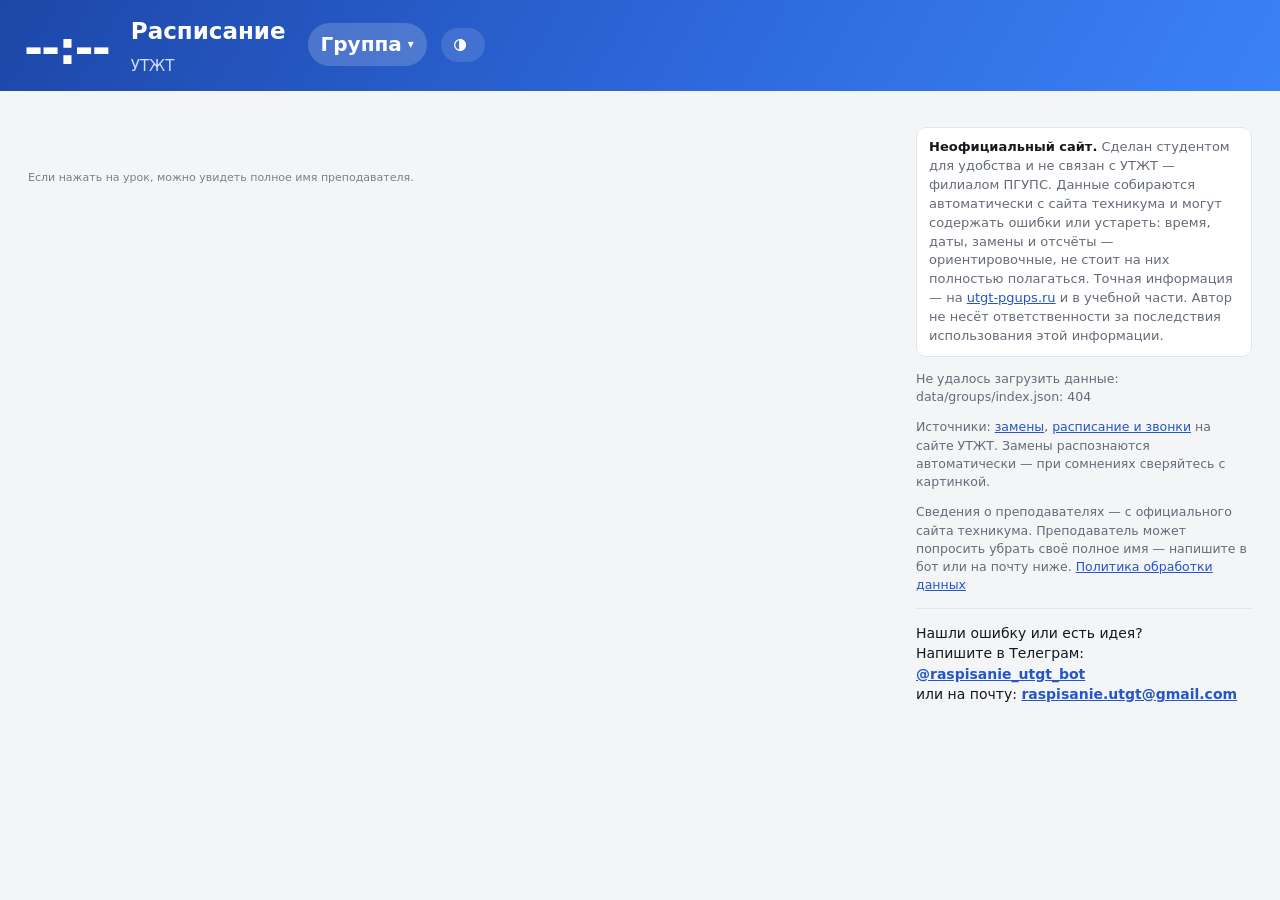
==== commit 677f2656: "Компьютерная версия: синяя полоса с полосой дней, два дня рядом, цвет предмета, рамка-таймер идущей " ====
--- a/site/index.html
+++ b/site/index.html
@@ -76,15 +76,17 @@
     </header>
 
     <nav class="tabs" role="tablist">
-      <button type="button" role="tab" data-day="0">Сегодня</button>
-      <button type="button" role="tab" data-day="1">Завтра</button>
-      <button type="button" role="tab" data-day="week">Неделя</button>
+      <button type="button" role="tab" data-day="0"><span class="t">Сегодня</span></button>
+      <button type="button" role="tab" data-day="1"><span class="t">Завтра</span></button>
+      <button type="button" role="tab" data-day="week"><span class="t">Неделя</span></button>
     </nav>
 
 
     <section id="weekView" class="week" hidden></section>
 
     <div id="dayView">
+    <!-- подписи столбцов «Сегодня · 3 пары · до 14:20» — только на компьютере (desktop.css) -->
+    <h2 class="col-head" id="dayHead"><span id="dayHeadT"></span><small id="dayHeadM"></small></h2>
     <details id="base" class="base" hidden>
       <summary id="baseTitle"></summary>
       <ul id="baseList"></ul>
@@ -112,10 +114,16 @@
     </section>
     </div>
 
+    <!-- компьютер: следующий учебный день вторым столбцом (заполняет app.js) -->
+    <section id="nextDay" class="next-day" hidden>
+      <h2 class="col-head"><span id="nextT"></span><small id="nextM"></small></h2>
+      <section id="nextList" class="list" aria-label="Уроки следующего учебного дня"></section>
+    </section>
+
     <details id="news" class="news" hidden>
       <summary>Новости техникума</summary>
       <ul id="newsList"></ul>
-      <p class="news-more"><a href="https://utgt-pgups.ru/novosti.html" target="_blank" rel="noopener">Все новости на сайте УТЖТ</a></p>
+      <p class="news-more"><a href="https://utgt-pgups.ru/novosti.html" target="_blank" rel="noopener">Все новости на сайте УТЖТ</a> · <a href="https://vk.com/club214137" target="_blank" rel="noopener">ВКонтакте</a></p>
     </details>
 
     <!-- «Где сейчас преподаватель» — отдельный раскрывающийся блок (на телефоне не занимает место, пока не нужен) -->
--- a/site/style.css
+++ b/site/style.css
@@ -100,9 +100,13 @@
 .tabs { display: flex; gap: 6px; margin: 10px 0 6px; padding: 8px 0; position: sticky; top: 0; z-index: 5; background: var(--bg); }
 .tabs button {
   flex: 1 1 0; min-width: 0; padding: 9px 6px; border: 1px solid var(--line); border-radius: 10px;
-  white-space: nowrap; overflow: hidden; text-overflow: ellipsis;
+  white-space: nowrap;
   background: var(--card); color: var(--text); font: inherit; cursor: pointer;
 }
+/* многоточие — у текста, а не у кнопки: точка «есть замены» может выступать за угол */
+/* полоса дней — только на компьютере (desktop.css) */
+.tabs .strip { display: none; }
+.tabs button .t { display: block; overflow: hidden; text-overflow: ellipsis; }
 .tabs button[aria-selected="true"] { background: var(--accent); border-color: var(--accent); color: var(--on-accent); }
 
 .week { display: flex; flex-direction: column; gap: 10px; }
@@ -120,6 +124,8 @@
 /* строка с заменой в неделе — оранжевая подсветка, как карточка с заменой в дне */
 .wday li.changed { margin: 0 -8px; padding-left: 8px; padding-right: 8px; border-radius: 8px; background: var(--warn-soft); border-top-color: transparent; }
 .wday li.changed + li { border-top-color: transparent; }
+/* подписи столбцов и рамка-таймер идущей пары — только на компьютере */
+.col-head, .lesson .timer { display: none; }
 .banner { padding: 12px 14px; border-radius: 12px; margin-bottom: 14px; font-size: 15px; }
 .banner strong { display: block; }
 .banner.info { background: var(--accent-soft); }
@@ -216,6 +222,8 @@
 .news li { padding: 8px 0; border-top: 1px solid var(--line); }
 .news li a { color: var(--text); text-decoration: none; }
 .news li small { display: block; color: var(--muted); font-size: 13px; margin-top: 2px; }
+.news li.vk span { overflow-wrap: anywhere; }
+.news li.vk small a { color: var(--accent); }
 .news-more { margin: 4px 0 12px; font-size: 14px; }
 #useful { margin-top: 10px; }
 #useful ul { padding-bottom: 8px; }
--- a/site/groups.css
+++ b/site/groups.css
@@ -360,3 +360,23 @@
 }
 .snake-win[hidden] { display: none; }
 @keyframes win-in { from { opacity: 0; transform: scale(.4) rotate(-8deg); } }
+
+/* точка на «Завтра»: на завтра вышли замены — как уведомление у значка приложения, чуть за краем */
+.tabs button { position: relative; }
+.tab-dot {
+  position: absolute; top: -4px; right: -4px; width: 12px; height: 12px; border-radius: 50%;
+  background: var(--warn); border: 2px solid var(--bg); box-sizing: border-box; animation: dot-in .45s var(--ease) both;
+}
+@keyframes dot-in { from { transform: scale(0); } }
+
+/* замены перевыложили: «i» красная, исправленные пары отмечены */
+.info-btn.upd, .listbox > .info-btn.upd { border-color: var(--bad); color: var(--bad); background: color-mix(in srgb, var(--bad) 16%, var(--card)); }
+.tag.upd { background: var(--accent-soft); color: var(--accent); border-color: color-mix(in srgb, var(--accent) 35%, transparent); }
+.lesson.upd { border-color: var(--accent); }
+.was-upd { color: var(--muted); font-size: 13px; margin-top: 2px; }
+
+/* окно между парами (час и больше) */
+.gap { display: flex; align-items: center; gap: 10px; padding: 0 6px; color: var(--muted); font-size: 13.5px; }
+.gap::before, .gap::after { content: ""; flex: 1; border-top: 1.5px dashed var(--frame); }
+.gap.now { color: var(--accent); font-weight: 600; }
+.gap.now::before, .gap.now::after { border-color: var(--accent); }
--- a/site/desktop.css
+++ b/site/desktop.css
@@ -1,45 +1,166 @@
-/* Раскладка для компьютера (включает desktop.js: класс .desk на <html>) */
-.desk .wrap { max-width: 1320px; padding: 28px 32px 48px; display: grid; grid-template-columns: 340px minmax(0, 1fr); gap: 32px; align-items: start; }
-.desk .desk-side { position: sticky; top: 20px; max-height: calc(100vh - 40px); overflow-y: auto; padding-right: 6px; scrollbar-width: thin; }
-.desk .desk-side .top { display: flex; flex-direction: column; align-items: flex-start; }
-.desk .desk-side .top-l { display: block; align-self: stretch; }
-.desk .desk-side .clock { text-align: left; order: -1; margin-bottom: 6px; }
-.desk .desk-side .clock #clock { font-size: 44px; line-height: 1; }
-.desk .desk-side .net-tip { right: auto; left: 0; }
-.desk .desk-side h1 { font-size: 26px; }
-.desk .desk-side .clock-row { justify-content: flex-start; }
-.desk .desk-side .news { margin-top: 14px; }
-.desk .desk-side .foot { font-size: 12.5px; }
+/* Раскладка для компьютера (включает desktop.js: класс .desk на <html>).
+   Сверху синяя полоса: часы, дата, группа, полоса дней и «до каникул»; ниже три столбца:
+   выбранный день, следующий учебный день, справа замены, новости, «Где преподаватель», «Полезное». */
+.desk { --bar1: #1d47a8; --bar2: #2f6be0; --bar3: #3b82f6; }
+@media (prefers-color-scheme: dark) { .desk:not([data-theme="light"]) { --bar1: #132c66; --bar2: #1d47a8; --bar3: #2a5bc4; } }
+.desk[data-theme="dark"] { --bar1: #132c66; --bar2: #1d47a8; --bar3: #2a5bc4; }
 
-.desk .desk-main .tabs { margin-top: 0; }
-.desk .tabs button { padding: 10px 14px; font-size: 16px; }
+/* ---------- синяя полоса ---------- */
+.desk .desk-bar { background: linear-gradient(120deg, var(--bar1), var(--bar2) 60%, var(--bar3)); color: #fff; }
+.desk .desk-bar-in {
+  max-width: 1760px; margin: 0 auto; padding: 22px 40px 18px;
+  display: grid; grid-template-columns: auto auto auto minmax(0, 1fr); grid-template-rows: auto auto;
+  column-gap: 32px; row-gap: 10px; align-items: center;
+}
+.desk .desk-bar .top, .desk .desk-bar .top-l { display: contents; }
+.desk .desk-bar .clock { grid-column: 1; grid-row: 1 / 3; text-align: left; position: relative; }
+.desk .desk-bar .clock-row { display: flex; align-items: center; gap: 8px; }
+.desk .desk-bar #clock, .desk .desk-bar #clock span { font-size: 58px; font-weight: 800; letter-spacing: -2px; line-height: 1; color: #fff; }
+.desk .desk-bar .net-btn { color: #fff; }
+.desk .desk-bar .net-tip { left: 0; right: auto; color: var(--text); }
+.desk .desk-bar h1 { grid-column: 2; grid-row: 1; align-self: end; margin: 0; font-size: 28px; color: #fff; }
+.desk .desk-bar .eyebrow { grid-column: 2; grid-row: 2; align-self: start; color: rgba(255, 255, 255, .82); font-size: 15px; }
+.desk .desk-bar .specialty { display: none; }
+.desk .desk-bar .chips { grid-column: 3; grid-row: 1 / 3; display: flex; gap: 8px; align-items: center; }
+.desk .desk-bar .group-chip { background: rgba(255, 255, 255, .18); color: #fff; border-color: transparent; font-size: 20px; }
+.desk .desk-bar .theme-btn { background: rgba(255, 255, 255, .12); color: #fff; border-color: transparent; }
+.desk .desk-bar .group-chip:hover, .desk .desk-bar .theme-btn:hover { background: rgba(255, 255, 255, .28); }
+/* полоса дней — справа сверху, «до каникул» с полоской — под ней */
+.desk .desk-bar .tabs {
+  grid-column: 4; grid-row: 1; justify-self: end; position: static; margin: 0; padding: 0; background: none;
+  display: flex; gap: 6px;
+}
+.desk .tabs button:not(.strip) { display: none; }
+.desk .tabs .strip {
+  display: block; flex: 0 0 auto; width: 54px; padding: 5px 0; text-align: center; font-size: 13px; line-height: 1.25;
+  border-radius: 10px; border: 0; background: rgba(255, 255, 255, .12); color: rgba(255, 255, 255, .85);
+}
+.desk .tabs .strip b { display: block; font-size: 15px; color: #fff; }
+.desk .tabs .strip.off { opacity: .45; }
+.desk .tabs .strip.wk { width: auto; padding: 0 14px; display: flex; align-items: center; }
+.desk .tabs .strip:hover { background: rgba(255, 255, 255, .26); opacity: 1; }
+.desk .tabs .strip.today:not([aria-selected="true"]) { box-shadow: inset 0 0 0 2px rgba(255, 255, 255, .7); }
+.desk .tabs .strip[aria-selected="true"] { background: #fff; color: var(--bar1); opacity: 1; }
+.desk .tabs .strip[aria-selected="true"] b { color: var(--bar1); }
+.desk .desk-bar .countdown { grid-column: 4; grid-row: 2; justify-self: end; width: min(560px, 100%); margin: 0; color: #fff; }
+.desk .desk-bar .countdown .calendar { color: rgba(255, 255, 255, .92); }
+.desk .desk-bar .countdown .calendar * { color: inherit; }
+.desk .desk-bar .cd-bar { background: rgba(255, 255, 255, .25); }
+.desk .desk-bar .cd-bar i { background: #7ee2a8; }
 
-/* день: пары слева, таблица замен справа */
-.desk #dayView:not([hidden]) { display: grid; grid-template-columns: minmax(0, 1fr) minmax(0, .95fr); gap: 24px; align-items: start; }
-.desk #dayView .images { position: sticky; top: 76px; }
-.desk #dayView .images h2 { margin-top: 0; }
-.desk #dayView .images[hidden] + * , .desk #dayView:has(.images[hidden]) { grid-template-columns: minmax(0, 1fr); }
-.desk #dayView:has(.images[hidden]) .desk-day { max-width: 760px; }
+/* ---------- три столбца ---------- */
+.desk .wrap {
+  max-width: 1760px; padding: 26px 40px 48px;
+  display: grid; grid-template-columns: minmax(0, 1fr) minmax(0, 1fr) 440px; column-gap: 30px; align-items: start;
+}
+.desk #dayView { grid-column: 1; grid-row: 1; }
+.desk .next-day { grid-column: 2; grid-row: 1; }
+.desk .wrap:has(.next-day[hidden]) #dayView { grid-column: 1 / 3; }
+.desk #weekView { grid-column: 1 / 3; grid-row: 1; }
+.desk .desk-side { grid-column: 3; grid-row: 1 / 3; position: sticky; top: 20px; max-height: calc(100vh - 40px); overflow-y: auto; padding-right: 4px; scrollbar-width: thin; }
+
+.desk .col-head { display: flex; justify-content: space-between; align-items: baseline; gap: 12px; margin: 0 0 14px; font-size: 24px; }
+.desk .col-head small { font-size: 15px; font-weight: 500; color: var(--muted); white-space: nowrap; }
 
 /* неделя: все дни сразу, сеткой 3 × 2 */
 .desk #weekView:not([hidden]) { display: grid; grid-template-columns: repeat(3, minmax(0, 1fr)); gap: 14px; align-items: start; }
 .desk #weekView > p { grid-column: 1 / -1; margin: 0; }
 
-/* наведение мышью */
+/* ---------- пары: время слева, цветная полоска предмета, кабинет плашкой ---------- */
+.desk .list { border: 0; background: none; padding: 0; gap: 12px; }
+.desk .lesson { grid-template-columns: 86px minmax(0, 1fr) auto; gap: 0 14px; padding: 16px 18px 16px 22px; border-radius: 16px; align-items: center; }
+/* полоска предмета — фоном, а не ::before: ::before у идущей и следующей пары занят метками «Сейчас» и «Следующая» */
+.desk .lesson { background-image: linear-gradient(90deg, var(--c, var(--accent)) 0 6px, transparent 6px); background-clip: padding-box; }
+/* идущая пара: рамка-таймер — бледная дорожка, синяя линия заполняется к концу пары (начало — левый верхний угол) */
+.desk .lesson.now { border-color: color-mix(in srgb, var(--accent) 25%, var(--line)); }
+/* метка «Сейчас» — поверх линии; уголок не нужен — его роль играет рамка-таймер */
+.desk .lesson.now::before { z-index: 2; }
+.desk .lesson .corner { display: none; }
+.desk .lesson .timer { display: block; z-index: 1; position: absolute; inset: -2px; width: calc(100% + 4px); height: calc(100% + 4px); pointer-events: none; overflow: visible; }
+.desk .lesson .timer rect {
+  x: 1.25px; y: 1.25px; width: calc(100% - 2.5px); height: calc(100% - 2.5px); rx: 17px; ry: 17px;
+  fill: none; stroke: var(--accent); stroke-width: 2.5px; stroke-linecap: round; stroke-dasharray: 100;
+  transition: stroke-dashoffset 1s var(--ease-io);
+}
+/* следующая пара: сплошная бледная рамка вместо пунктира — пунктир поверх полоски предмета смотрится криво */
+.desk .lesson.next { border-style: solid; border-color: color-mix(in srgb, var(--accent) 45%, var(--line)); }
+.desk .lesson .time { font-size: 19px; font-weight: 700; }
+.desk .lesson .time small { font-size: 14px; font-weight: 500; }
+.desk .lesson .subj { font-size: 19px; }
+.desk .lesson .room { align-self: center; font-weight: 800; font-size: 18px; color: var(--c, var(--accent)); background: var(--b, var(--accent-soft)); padding: 6px 12px; border-radius: 10px; }
+.desk .lesson .room:empty { display: none; }
 .desk .lesson:hover { border-color: var(--accent); }
-.desk .tabs button:hover:not([aria-selected="true"]) { border-color: var(--accent); }
-.desk .group-chip:hover, .desk .info-btn:hover { filter: brightness(1.08); }
+.desk .lesson.past { padding-top: 12px; padding-bottom: 12px; }
+/* цвета предметов: свои в светлой и тёмной теме */
+.desk .sc0 { --c: #2456c7; --b: #e6edfb; } .desk .sc1 { --c: #7a3fc2; --b: #f1e9fb; } .desk .sc2 { --c: #1f8a5b; --b: #e3f5ec; }
+.desk .sc3 { --c: #c0541d; --b: #fcebe1; } .desk .sc4 { --c: #0d7f95; --b: #ddf3f7; } .desk .sc5 { --c: #9a6a12; --b: #f8efdc; }
+.desk .sc6 { --c: #b3263a; --b: #fbe4e7; } .desk .sc7 { --c: #3d8a1f; --b: #e8f4e0; } .desk .sc8 { --c: #c2387e; --b: #fbe5f0; }
+.desk .sc9 { --c: #4b55c2; --b: #e8e9fb; }
+@media (prefers-color-scheme: dark) {
+  .desk:not([data-theme="light"]) .sc0 { --c: #8fb0ff; --b: #1e2c50; }
+  .desk:not([data-theme="light"]) .sc1 { --c: #c39bf2; --b: #2c2347; }
+  .desk:not([data-theme="light"]) .sc2 { --c: #6fd3a1; --b: #173a2d; }
+  .desk:not([data-theme="light"]) .sc3 { --c: #f2a37a; --b: #3d2618; }
+  .desk:not([data-theme="light"]) .sc4 { --c: #6fd0e2; --b: #15343d; }
+  .desk:not([data-theme="light"]) .sc5 { --c: #e8c27a; --b: #362b14; }
+  .desk:not([data-theme="light"]) .sc6 { --c: #f59aa6; --b: #3d1d23; }
+  .desk:not([data-theme="light"]) .sc7 { --c: #9ad87a; --b: #1f3517; }
+  .desk:not([data-theme="light"]) .sc8 { --c: #f294c3; --b: #3b1d2d; }
+  .desk:not([data-theme="light"]) .sc9 { --c: #a6adf5; --b: #24264a; }
+}
+.desk[data-theme="dark"] .sc0 { --c: #8fb0ff; --b: #1e2c50; }
+.desk[data-theme="dark"] .sc1 { --c: #c39bf2; --b: #2c2347; }
+.desk[data-theme="dark"] .sc2 { --c: #6fd3a1; --b: #173a2d; }
+.desk[data-theme="dark"] .sc3 { --c: #f2a37a; --b: #3d2618; }
+.desk[data-theme="dark"] .sc4 { --c: #6fd0e2; --b: #15343d; }
+.desk[data-theme="dark"] .sc5 { --c: #e8c27a; --b: #362b14; }
+.desk[data-theme="dark"] .sc6 { --c: #f59aa6; --b: #3d1d23; }
+.desk[data-theme="dark"] .sc7 { --c: #9ad87a; --b: #1f3517; }
+.desk[data-theme="dark"] .sc8 { --c: #f294c3; --b: #3b1d2d; }
+.desk[data-theme="dark"] .sc9 { --c: #a6adf5; --b: #24264a; }
+
+/* ---------- правый столбец ---------- */
+.desk .desk-side > * + * { margin-top: 14px; }
+.desk .desk-side .images { background: var(--card); border: 1px solid var(--line); border-radius: 16px; padding: 14px 16px; }
+.desk .desk-side .images h2 { margin: 0 0 10px; font-size: 18px; }
+.desk .desk-side .news { margin-top: 14px; }
+.desk .desk-side .foot { font-size: 12.5px; }
+.desk .images a.crop { aspect-ratio: auto !important; }
+.desk .images a.crop img { width: 100% !important; margin: 0 !important; display: block; }
+
+/* на компьютере места много: плашка о заменах сразу открыта (кнопка «i» не нужна) */
+.desk #banner { display: block !important; }
+.desk .listbox > .info-btn { display: none; }
+.desk .listbox { margin-top: 0; }
+
+/* наведение мышью и окна выбора */
 .desk .course button:hover, .desk .tlist button:hover { border-color: var(--accent); }
 .desk .picker { width: min(760px, calc(100vw - 64px)); }
 .desk .course .grid { grid-template-columns: repeat(6, 1fr); }
 .desk .tlist { display: grid; grid-template-columns: repeat(2, minmax(0, 1fr)); }
-/* раскрытый день остаётся на своём месте и просто становится выше */
 .desk .wday[role="button"]:hover { border-color: var(--accent); }
 
-/* на компьютере места много: плашка о заменах сразу открыта (кнопка «i» не нужна),
-   распоряжение — весь лист целиком, а не только таблица */
-.desk #banner { display: block !important; }
-.desk .listbox > .info-btn { display: none; }
-.desk .listbox { margin-top: 0; }
-.desk .images a.crop { aspect-ratio: auto !important; }
-.desk .images a.crop img { width: 100% !important; margin: 0 !important; display: block; }
+/* небольшой компьютер: правый столбец уже, полоса дней короче */
+@media (max-width: 1400px) {
+  .desk .wrap { grid-template-columns: minmax(0, 1fr) minmax(0, 1fr) 340px; padding: 22px 24px 40px; column-gap: 22px; }
+  .desk .desk-bar-in { padding: 18px 24px 14px; column-gap: 22px; }
+  .desk .desk-bar #clock, .desk .desk-bar #clock span { font-size: 46px; }
+  .desk .desk-bar h1 { font-size: 23px; }
+  .desk .tabs .strip { width: 44px; font-size: 12px; }
+  .desk .tabs .strip.past, .desk .tabs .strip.far { display: none; }
+  .desk .lesson { grid-template-columns: 64px minmax(0, 1fr) auto; padding: 13px 14px 13px 18px; }
+  .desk .lesson .time, .desk .lesson .subj { font-size: 17px; }
+}
+/* маленький компьютер (до 1280): два столбца — дни друг под другом, справа замены и новости */
+@media (max-width: 1279px) {
+  .desk .wrap { grid-template-columns: minmax(0, 1fr) 320px; }
+  .desk #dayView, .desk .wrap:has(.next-day[hidden]) #dayView { grid-column: 1; }
+  .desk .next-day { grid-column: 1; grid-row: 2; margin-top: 28px; }
+  .desk #weekView { grid-column: 1; }
+  .desk #weekView:not([hidden]) { grid-template-columns: repeat(2, minmax(0, 1fr)); }
+  .desk .desk-side { grid-column: 2; grid-row: 1 / 4; }
+  .desk .tabs .strip.far5 { display: none; }
+  .desk .desk-bar #clock, .desk .desk-bar #clock span { font-size: 40px; }
+  .desk .desk-bar h1 { font-size: 20px; }
+  .desk .desk-bar-in { column-gap: 16px; padding-left: 18px; padding-right: 18px; }
+}
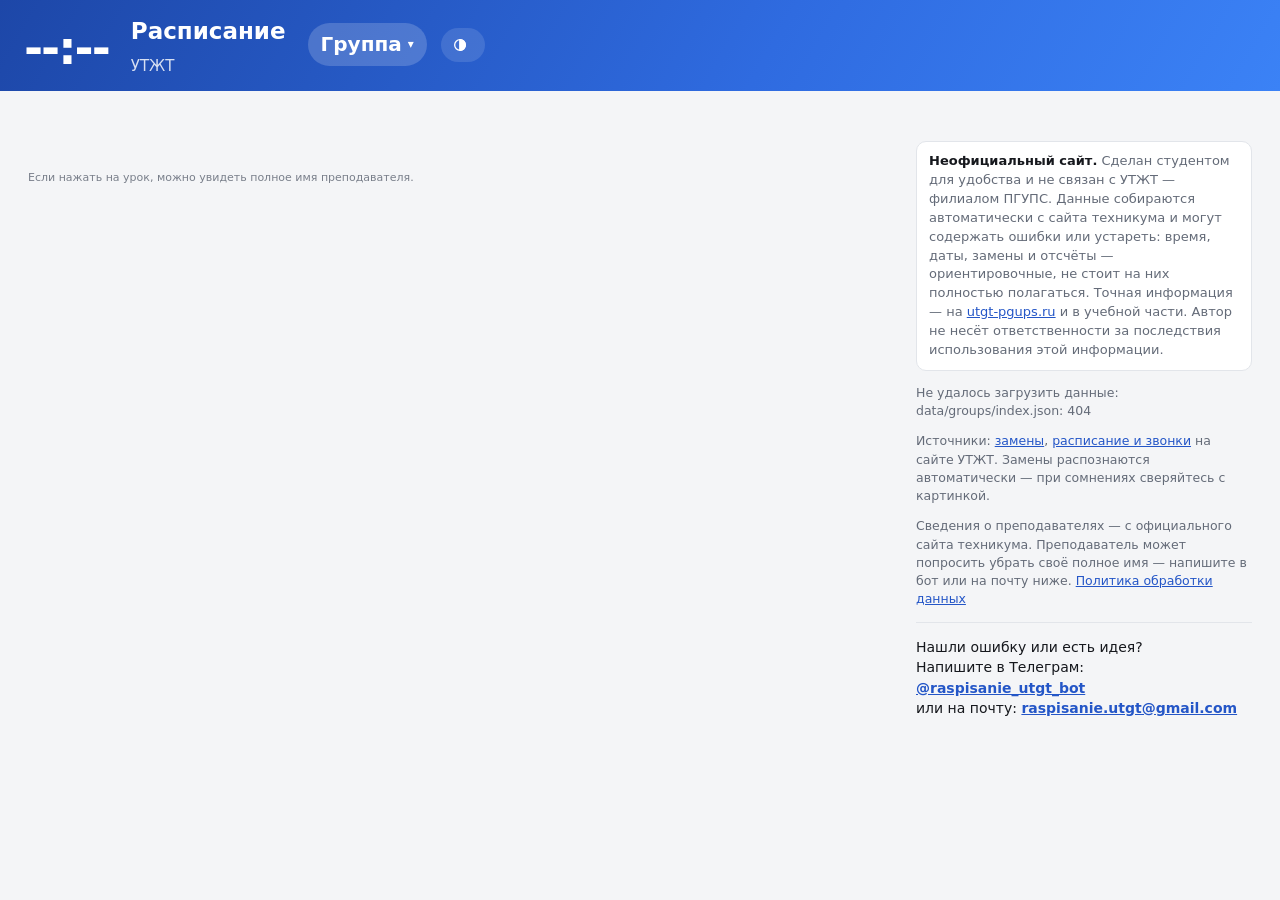
==== commit fd2701a4: "Компьютер: плитки разделов с иконками и окна (звонки, учебная часть, кабинеты и др.) Вместо раскрыва" ====
--- a/site/index.html
+++ b/site/index.html
@@ -120,6 +120,9 @@
       <section id="nextList" class="list" aria-label="Уроки следующего учебного дня"></section>
     </section>
 
+    <!-- плитки разделов — только на компьютере (desktop.css), на телефоне те же разделы ниже, раскрывающимися блоками -->
+    <nav id="tiles" class="tiles" aria-label="Разделы"></nav>
+
     <details id="news" class="news" hidden>
       <summary>Новости техникума</summary>
       <ul id="newsList"></ul>
@@ -167,6 +170,23 @@
   </main>
   <div id="popTip" class="net-tip pop-tip" role="status" hidden></div>
 
+  <!-- распоряжение о замене целиком — поверх сайта, с крестиком -->
+  <dialog id="viewer" class="viewer" aria-label="Распоряжение о замене">
+    <button type="button" class="viewer-close" id="viewerClose" aria-label="Закрыть">✕</button>
+    <div class="viewer-body"><img id="viewerImg" alt=""></div>
+  </dialog>
+
+  <!-- окно раздела, открытого плиткой (компьютер): звонки, учебная часть, кабинеты… -->
+  <dialog id="panel" class="picker panel" aria-labelledby="panelTitle">
+    <div class="picker-inner">
+      <div class="picker-head">
+        <h2 id="panelTitle"><i id="panelIcon" aria-hidden="true"></i><span id="panelName"></span></h2>
+        <button type="button" class="close" id="panelClose" aria-label="Закрыть">✕</button>
+      </div>
+      <div id="panelBody" class="panel-body"></div>
+    </div>
+  </dialog>
+
   <dialog id="history" class="picker history" aria-labelledby="historyTitle">
     <form method="dialog" class="picker-inner">
       <div class="picker-head">
--- a/site/style.css
+++ b/site/style.css
@@ -126,6 +126,8 @@
 .wday li.changed + li { border-top-color: transparent; }
 /* подписи столбцов и рамка-таймер идущей пары — только на компьютере */
 .col-head, .lesson .timer { display: none; }
+/* плитки разделов и их окно — только на компьютере (desktop.css) */
+#tiles { display: none; }
 .banner { padding: 12px 14px; border-radius: 12px; margin-bottom: 14px; font-size: 15px; }
 .banner strong { display: block; }
 .banner.info { background: var(--accent-soft); }
@@ -281,3 +283,23 @@
 @keyframes dim-in { from { opacity: 0; } }
 dialog[open] { animation: pop-in .55s var(--ease) both; }
 dialog[open]::backdrop { animation: dim-in .45s var(--ease-io) both; }
+
+/* просмотр распоряжения: на весь экран поверх сайта, крестик всегда виден */
+.viewer { width: 100vw; height: 100dvh; max-width: none; max-height: none; margin: 0; padding: 0; border: 0; background: rgb(0 0 0 / .86); }
+.viewer::backdrop { background: rgb(0 0 0 / .6); }
+.viewer-body { width: 100%; height: 100%; overflow: auto; display: flex; align-items: flex-start; justify-content: center; padding: 56px 12px 24px; box-sizing: border-box; }
+.viewer-body img { width: 100%; max-width: 1200px; height: auto; background: #fff; border-radius: 8px; }
+.viewer-close {
+  position: fixed; top: max(10px, env(safe-area-inset-top)); right: 12px; z-index: 2; width: 44px; height: 44px; border-radius: 50%;
+  border: 0; background: rgb(255 255 255 / .92); color: #111; font-size: 22px; line-height: 44px; cursor: pointer;
+}
+.viewer-close:focus-visible { outline: 3px solid var(--accent); outline-offset: 2px; }
+
+/* плашка «Вы во встроенном браузере ВК» — сверху, над шапкой */
+.inapp { background: var(--accent-soft); border-bottom: 1px solid color-mix(in srgb, var(--accent) 30%, transparent); }
+.inapp-in { max-width: 640px; margin: 0 auto; padding: 10px 44px 10px 16px; position: relative; display: flex; flex-wrap: wrap; gap: 8px 12px; align-items: center; font-size: 14px; }
+.inapp-in p { margin: 0; flex: 1 1 220px; }
+.inapp-in strong { display: block; }
+.inapp-in small { flex: 1 1 100%; color: var(--muted); }
+.inapp-go { padding: 8px 14px; border-radius: 10px; background: var(--accent); color: var(--on-accent); font-weight: 600; text-decoration: none; white-space: nowrap; }
+.inapp-x { position: absolute; top: 6px; right: 6px; width: 32px; height: 32px; border: 0; border-radius: 50%; background: none; color: var(--muted); font-size: 16px; cursor: pointer; }
--- a/site/desktop.css
+++ b/site/desktop.css
@@ -1,6 +1,6 @@
 /* Раскладка для компьютера (включает desktop.js: класс .desk на <html>).
    Сверху синяя полоса: часы, дата, группа, полоса дней и «до каникул»; ниже три столбца:
-   выбранный день, следующий учебный день, справа замены, новости, «Где преподаватель», «Полезное». */
+   выбранный день, следующий учебный день, справа замены, плитки разделов (открываются окном) и новости. */
 .desk { --bar1: #1d47a8; --bar2: #2f6be0; --bar3: #3b82f6; }
 @media (prefers-color-scheme: dark) { .desk:not([data-theme="light"]) { --bar1: #132c66; --bar2: #1d47a8; --bar3: #2a5bc4; } }
 .desk[data-theme="dark"] { --bar1: #132c66; --bar2: #1d47a8; --bar3: #2a5bc4; }
@@ -133,9 +133,62 @@
 .desk .listbox > .info-btn { display: none; }
 .desk .listbox { margin-top: 0; }
 
+/* ---------- плитки разделов справа (вместо раскрывающихся «Где преподаватель» и «Полезное») ---------- */
+.desk #tiles { display: grid; grid-template-columns: repeat(2, minmax(0, 1fr)); gap: 10px; margin-top: 14px; }
+.desk #whereD, .desk #useful { display: none; }
+.desk .tile {
+  display: flex; gap: 10px; align-items: center; min-width: 0; padding: 11px 12px; text-align: left; font: inherit; color: var(--text);
+  background: var(--card); border: 1px solid var(--line); border-radius: 14px; cursor: pointer;
+}
+.desk .tile:hover { border-color: var(--accent); }
+.desk .tile:focus-visible { outline: 3px solid var(--accent); outline-offset: 2px; }
+.desk .tile i, .desk #panelIcon {
+  flex: 0 0 38px; width: 38px; height: 38px; border-radius: 11px; display: grid; place-items: center;
+  font-style: normal; font-size: 20px; background: var(--accent-soft);
+}
+.desk .tile span { min-width: 0; overflow-wrap: break-word; }
+.desk .tile b { display: block; font-size: 15px; line-height: 1.25; }
+.desk .tile small { display: block; margin-top: 2px; color: var(--muted); font-size: 12.5px; line-height: 1.3; }
+.desk .tile small .on { color: var(--ok); font-weight: 600; }
+.desk .tile small .lunch { color: var(--warn); font-weight: 600; }
+/* правый столбец узкий — иконка над текстом, чтобы длинные названия влезали */
+@media (max-width: 1400px) {
+  .desk .tile { flex-direction: column; align-items: flex-start; gap: 8px; }
+  .desk .tile b { font-size: 14.5px; }
+}
+
 /* наведение мышью и окна выбора */
 .desk .course button:hover, .desk .tlist button:hover { border-color: var(--accent); }
 .desk .picker { width: min(760px, calc(100vw - 64px)); }
+/* окно раздела */
+.desk .picker.panel { height: fit-content; max-height: calc(100vh - 64px); width: min(560px, calc(100vw - 64px)); }
+.desk .picker.panel .picker-inner { height: auto; max-height: calc(100vh - 64px); padding: 0; }
+.desk .panel .picker-head { gap: 12px; padding: 16px 18px; border-bottom: 1px solid var(--line); }
+.desk #panelTitle { display: flex; align-items: center; gap: 12px; flex: 1; }
+.desk .panel-body { overflow-y: auto; overscroll-behavior: contain; padding: 4px 18px 20px; }
+.desk .panel-body > :first-child { margin-top: 14px; }
+.desk .p-sub { margin: 16px 0 6px; font-size: 13px; font-weight: 600; color: var(--muted); text-transform: uppercase; letter-spacing: .05em; }
+.desk .p-note { margin: 12px 0 0; color: var(--muted); font-size: 13.5px; }
+.desk .p-row { display: grid; grid-template-columns: 170px 120px 1fr; gap: 10px; padding: 8px 12px; border-radius: 10px; font-variant-numeric: tabular-nums; }
+.desk .p-row span, .desk .p-row small { color: var(--muted); }
+.desk .p-row small { font-size: 13px; text-align: right; align-self: center; }
+.desk .p-row.now { background: var(--accent-soft); }
+.desk .p-row.now span, .desk .p-row.now small { color: var(--accent); font-weight: 600; }
+.desk .p-big { display: flex; align-items: center; gap: 10px; font-size: 18px; font-weight: 700; }
+.desk .p-big .dot { width: 12px; height: 12px; border-radius: 50%; background: var(--muted); box-shadow: 0 0 0 4px var(--line); }
+.desk .p-big .dot.on { background: var(--ok); box-shadow: 0 0 0 4px var(--ok-soft); }
+.desk .p-big .dot.lunch { background: var(--warn); box-shadow: 0 0 0 4px var(--warn-soft); }
+.desk .p-kv { display: grid; grid-template-columns: 110px 1fr; gap: 8px 12px; font-size: 15px; }
+.desk .p-kv span { color: var(--muted); }
+.desk .p-floor { display: grid; grid-template-columns: 120px 1fr; gap: 10px; padding: 8px 0; border-top: 1px solid var(--line); }
+.desk .p-floor > b { font-size: 14px; }
+.desk .p-rooms { display: flex; flex-wrap: wrap; gap: 6px; }
+.desk .p-room { padding: 4px 9px; border-radius: 8px; background: var(--bg); font-size: 14px; }
+.desk .p-room small { display: block; color: var(--muted); font-size: 12px; max-width: 260px; }
+.desk .p-links { margin: 0; padding-left: 20px; line-height: 1.8; }
+.desk .panel .office.codes { border-top: 0; padding-top: 0; }
+.desk .panel .office.codes > strong { display: none; }
+.desk .panel .where small { display: block; color: var(--muted); }
 .desk .course .grid { grid-template-columns: repeat(6, 1fr); }
 .desk .tlist { display: grid; grid-template-columns: repeat(2, minmax(0, 1fr)); }
 .desk .wday[role="button"]:hover { border-color: var(--accent); }
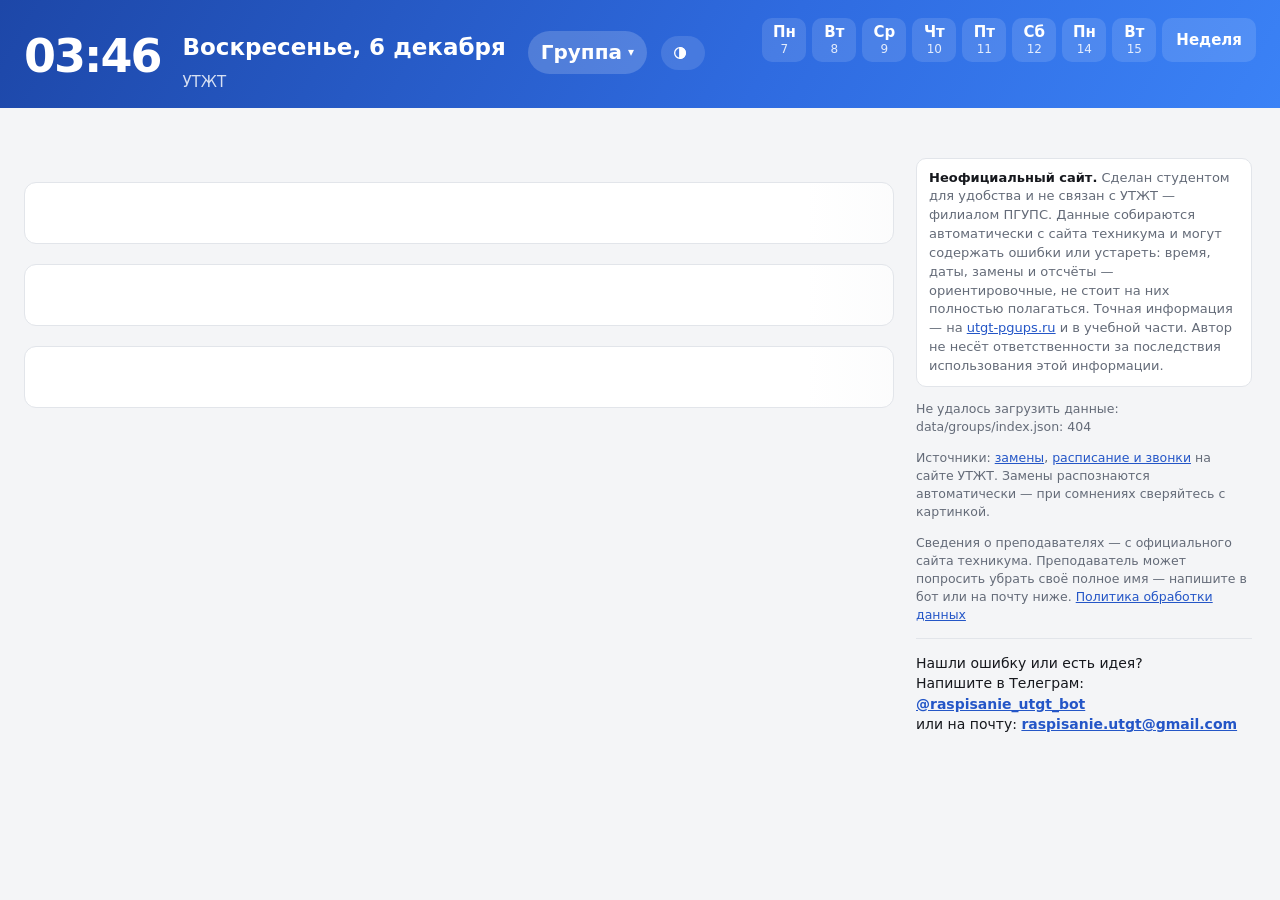
==== commit 6e6c16b6: "Экран загрузки: сразу полоса дней, группа, дата и часы, серые заготовки карточек Пока данные шли с с" ====
--- a/site/index.html
+++ b/site/index.html
@@ -75,11 +75,8 @@
       </div>
     </header>
 
-    <nav class="tabs" role="tablist">
-      <button type="button" role="tab" data-day="0"><span class="t">Сегодня</span></button>
-      <button type="button" role="tab" data-day="1"><span class="t">Завтра</span></button>
-      <button type="button" role="tab" data-day="week"><span class="t">Неделя</span></button>
-    </nav>
+    <!-- полоса дней (две недели без воскресений и «Неделя») — рисует app.js сразу при открытии -->
+    <nav class="tabs" role="tablist" aria-label="Дни"></nav>
 
 
     <section id="weekView" class="week" hidden></section>
@@ -92,13 +89,21 @@
       <ul id="baseList"></ul>
     </details>
     <section id="banner" class="banner" hidden></section>
+    <!-- до первой пары и на перемене: какая пара следующая и через сколько (только телефон) -->
+    <div id="nextUp" class="next-up" aria-live="polite" hidden></div>
     <div class="listbox">
       <button type="button" id="infoBtn" class="info-btn" aria-controls="banner" aria-expanded="false"
         aria-label="Замены на этот день" hidden>i</button>
-      <section id="list" class="list" aria-label="Уроки"></section>
+      <section id="list" class="list" aria-label="Уроки" aria-busy="true">
+        <!-- пока грузится расписание — серые заготовки карточек -->
+        <div class="skel"></div><div class="skel"></div><div class="skel"></div>
+      </section>
     </div>
     <section id="cancelled" class="cancelled" hidden></section>
-    <p class="hint small" id="lessonHint">Если нажать на урок, можно увидеть полное имя преподавателя.</p>
+    <div class="hint-row">
+      <p class="hint small" id="lessonHint" hidden>Если нажать на урок, можно увидеть полное имя преподавателя.</p>
+      <button type="button" class="share-btn" id="shareBtn" hidden>Поделиться</button>
+    </div>
     <label class="switch" id="langSwitch" hidden>
       <input type="checkbox" id="langToggle">
       <span class="track" aria-hidden="true"><i></i></span>
--- a/site/style.css
+++ b/site/style.css
@@ -105,7 +105,18 @@
 }
 /* многоточие — у текста, а не у кнопки: точка «есть замены» может выступать за угол */
 /* полоса дней — только на компьютере (desktop.css) */
-.tabs .strip { display: none; }
+/* полоса дней (две недели без воскресений и «Неделя»): когда построена, вместо «Сегодня / Завтра / Неделя»;
+   на телефоне листается пальцем вбок */
+.tabs { overflow-x: auto; scrollbar-width: none; overscroll-behavior-x: contain; }
+.tabs::-webkit-scrollbar { display: none; }
+.tabs:empty { min-height: 50px; } /* место под полосу — чтобы страница не прыгнула, когда она появится */
+.tabs .strip { flex: 0 0 52px; padding: 6px 0; border-radius: 12px; font-size: 14px; line-height: 1.25; color: var(--muted); }
+.tabs .strip b { display: block; font-size: 15px; color: var(--text); }
+.tabs .strip.off { opacity: .45; }
+.tabs .strip.today:not([aria-selected="true"]) { box-shadow: inset 0 0 0 2px var(--accent); }
+.tabs .strip[aria-selected="true"], .tabs .strip[aria-selected="true"] b { color: var(--on-accent); }
+.tabs .strip.wk { flex: 0 0 auto; padding: 0 14px; }
+.tabs .strip.wk b { font-size: 15px; }
 .tabs button .t { display: block; overflow: hidden; text-overflow: ellipsis; }
 .tabs button[aria-selected="true"] { background: var(--accent); border-color: var(--accent); color: var(--on-accent); }
 
@@ -125,7 +136,7 @@
 .wday li.changed { margin: 0 -8px; padding-left: 8px; padding-right: 8px; border-radius: 8px; background: var(--warn-soft); border-top-color: transparent; }
 .wday li.changed + li { border-top-color: transparent; }
 /* подписи столбцов и рамка-таймер идущей пары — только на компьютере */
-.col-head, .lesson .timer { display: none; }
+.col-head { display: none; }
 /* плитки разделов и их окно — только на компьютере (desktop.css) */
 #tiles { display: none; }
 .banner { padding: 12px 14px; border-radius: 12px; margin-bottom: 14px; font-size: 15px; }
@@ -145,13 +156,45 @@
 }
 .lesson .time { font-variant-numeric: tabular-nums; font-weight: 600; }
 .lesson .time small { display: block; color: var(--muted); font-weight: 400; }
-.lesson .subj { font-weight: 600; overflow-wrap: break-word; }
+.lesson .subj { font-weight: 600; overflow-wrap: break-word; -webkit-hyphens: auto; hyphens: auto; }
 /* метка не шире своей колонки: на узком экране или с крупным шрифтом переносится внутри, а не выталкивает аудиторию */
 .tag { white-space: normal; }
 .tag.nw, .wday .tag { white-space: nowrap; }
 .lesson .who { color: var(--muted); font-size: 14px; }
 .nw { white-space: nowrap; }
 .lesson .room { color: var(--muted); white-space: nowrap; }
+/* цвет предмета (subjColor в app.js): полоска слева и плашка кабинета — у предмета везде один и тот же */
+.sc0 { --c: #2456c7; --b: #e6edfb; } .sc1 { --c: #7a3fc2; --b: #f1e9fb; } .sc2 { --c: #1f8a5b; --b: #e3f5ec; }
+.sc3 { --c: #c0541d; --b: #fcebe1; } .sc4 { --c: #0d7f95; --b: #ddf3f7; } .sc5 { --c: #9a6a12; --b: #f8efdc; }
+.sc6 { --c: #b3263a; --b: #fbe4e7; } .sc7 { --c: #3d8a1f; --b: #e8f4e0; } .sc8 { --c: #c2387e; --b: #fbe5f0; }
+.sc9 { --c: #4b55c2; --b: #e8e9fb; }
+@media (prefers-color-scheme: dark) {
+  :root:not([data-theme="light"]) .sc0 { --c: #8fb0ff; --b: #1e2c50; }
+  :root:not([data-theme="light"]) .sc1 { --c: #c39bf2; --b: #2c2347; }
+  :root:not([data-theme="light"]) .sc2 { --c: #6fd3a1; --b: #173a2d; }
+  :root:not([data-theme="light"]) .sc3 { --c: #f2a37a; --b: #3d2618; }
+  :root:not([data-theme="light"]) .sc4 { --c: #6fd0e2; --b: #15343d; }
+  :root:not([data-theme="light"]) .sc5 { --c: #e8c27a; --b: #362b14; }
+  :root:not([data-theme="light"]) .sc6 { --c: #f59aa6; --b: #3d1d23; }
+  :root:not([data-theme="light"]) .sc7 { --c: #9ad87a; --b: #1f3517; }
+  :root:not([data-theme="light"]) .sc8 { --c: #f294c3; --b: #3b1d2d; }
+  :root:not([data-theme="light"]) .sc9 { --c: #a6adf5; --b: #24264a; }
+}
+:root[data-theme="dark"] .sc0 { --c: #8fb0ff; --b: #1e2c50; }
+:root[data-theme="dark"] .sc1 { --c: #c39bf2; --b: #2c2347; }
+:root[data-theme="dark"] .sc2 { --c: #6fd3a1; --b: #173a2d; }
+:root[data-theme="dark"] .sc3 { --c: #f2a37a; --b: #3d2618; }
+:root[data-theme="dark"] .sc4 { --c: #6fd0e2; --b: #15343d; }
+:root[data-theme="dark"] .sc5 { --c: #e8c27a; --b: #362b14; }
+:root[data-theme="dark"] .sc6 { --c: #f59aa6; --b: #3d1d23; }
+:root[data-theme="dark"] .sc7 { --c: #9ad87a; --b: #1f3517; }
+:root[data-theme="dark"] .sc8 { --c: #f294c3; --b: #3b1d2d; }
+:root[data-theme="dark"] .sc9 { --c: #a6adf5; --b: #24264a; }
+/* полоска — фоном, а не ::before: ::before у идущей и следующей пары занят метками «Сейчас» и «Следующая» */
+.lesson { background-image: linear-gradient(90deg, var(--c, var(--accent)) 0 5px, transparent 5px); background-clip: padding-box; }
+.lesson .room:not(:empty) { align-self: start; font-size: 15px; font-weight: 700; color: var(--c, var(--accent)); background: var(--b, var(--accent-soft)); padding: 2px 7px; border-radius: 8px; }
+/* узкий телефон: «ауд.» в плашке не помещается рядом с длинным названием — цвет плашки и так говорит, что это кабинет */
+@media (max-width: 360px) { .lesson .room .pre { display: none; } .lesson .room:not(:empty) { padding: 2px 6px; } }
 /* Метки — одинаковые везде: оранжевая — замена/изменение, синяя — сегодня/идёт/состояние */
 .tag {
   display: inline-block; margin-left: 6px; padding: 1px 7px; border-radius: 6px;
@@ -188,14 +231,49 @@
   font-size: 11px; font-weight: 700; letter-spacing: .03em; text-transform: uppercase;
 }
 .lesson.now::before { content: "Сейчас"; background: var(--accent); color: var(--card); }
-.lesson.next { position: relative; border: 2px dashed var(--accent); }
+.lesson.next { position: relative; border: 2px solid color-mix(in srgb, var(--accent) 45%, var(--line)); }
 .lesson.next::before { content: "Следующая"; background: var(--card); color: var(--accent); border: 1px solid var(--accent); }
 .lesson.now.changed, .lesson.next.changed { border-color: var(--accent); }
+/* идущая пара: рамка-таймер — бледная дорожка, синяя линия заполняется к концу пары (начало — левый верхний угол) */
+.lesson.now, .lesson.now.changed { border-color: color-mix(in srgb, var(--accent) 25%, var(--line)); }
+.lesson.now::before { z-index: 2; }
+.lesson .timer { display: block; z-index: 1; position: absolute; inset: -2px; width: calc(100% + 4px); height: calc(100% + 4px); pointer-events: none; overflow: visible; }
+.lesson .timer rect {
+  x: 1.25px; y: 1.25px; width: calc(100% - 2.5px); height: calc(100% - 2.5px); rx: 13px; ry: 13px;
+  fill: none; stroke: var(--accent); stroke-width: 2.5px; stroke-linecap: round; stroke-dasharray: 100;
+  transition: stroke-dashoffset 1s var(--ease-io);
+}
 .lesson.now, .lesson.next { margin-top: 6px; }
 .lesson.now .tag.state, .lesson.next .tag.state { background: var(--accent-soft); color: var(--accent); }
 .empty { background: var(--card); border: 1px dashed var(--line); border-radius: 12px; padding: 20px; text-align: center; color: var(--muted); }
 
 .hint { margin: 10px 2px 0; color: var(--muted); font-size: 13px; }
+/* серые заготовки карточек, пока грузится расписание */
+.skel {
+  height: 62px; border-radius: 12px; border: 1px solid var(--line);
+  background: linear-gradient(90deg, var(--card) 30%, color-mix(in srgb, var(--line) 70%, var(--card)) 50%, var(--card) 70%);
+  background-size: 300% 100%; animation: skel 1.4s linear infinite;
+}
+.skel + .skel { margin-top: 8px; }
+@keyframes skel { from { background-position: 100% 0; } to { background-position: 0 0; } }
+@media (prefers-reduced-motion: reduce) { .skel { animation: none; } }
+/* «Поделиться» — неприметной надписью справа от подсказки: нужна редко */
+.hint-row { display: flex; align-items: baseline; justify-content: space-between; gap: 12px; }
+.hint-row .hint { flex: 1; }
+.share-btn {
+  flex: none; margin: 10px 2px 0; padding: 0; border: 0; background: none; font: inherit; font-size: 13px; color: var(--muted);
+  text-decoration: underline; text-underline-offset: 3px; cursor: pointer;
+}
+/* следующая пара крупно — до первой пары и на перемене (drawNextUp в app.js) */
+.next-up {
+  margin: 4px 0 14px; padding: 14px 16px; border-radius: 16px; background: var(--accent); color: var(--on-accent);
+  box-shadow: 0 10px 24px color-mix(in srgb, var(--accent) 25%, transparent); animation: rise .5s var(--ease) both;
+}
+.next-up small { display: block; font-size: 12.5px; letter-spacing: .03em; text-transform: uppercase; opacity: .88; }
+.next-up b { display: block; margin: 3px 0 2px; font-size: 23px; line-height: 1.2; overflow-wrap: break-word; }
+.next-up > span { font-size: 15px; font-variant-numeric: tabular-nums; }
+.next-up .rm { font-variant-numeric: normal; display: inline-block; margin-left: 8px; padding: 1px 8px; border-radius: 8px; background: rgb(255 255 255 / .2); font-weight: 700; }
+.tabs .strip .tab-dot { top: 3px; right: 3px; }
 .cancelled { margin-top: 12px; color: var(--muted); font-size: 15px; }
 .cancelled s { color: var(--bad); }
 
@@ -257,16 +335,6 @@
 .tabs button:active { transform: scale(.96); }
 details[open] > :not(summary) { animation: rise .6s var(--ease) both; }
 
-/* Идущая пара: правый нижний угол рамки чуть выпуклый — скругление меньше, чем у карточки,
-   промежуток залит цветом рамки и на концах сам переходит в обычную линию (вырезано только нутро карточки) */
-.lesson .corner {
-  position: absolute; right: -2px; bottom: -2px; width: 12px; height: 12px; pointer-events: none;
-  background: var(--accent); border-bottom-right-radius: 5px;
-  -webkit-mask-image: radial-gradient(circle at 0 0, transparent 9.5px, #000 10px);
-  mask-image: radial-gradient(circle at 0 0, transparent 9.5px, #000 10px);
-}
-.anim .lesson .corner { animation: fade .8s .4s var(--ease-io) both; }
-
 @media (prefers-reduced-motion: reduce) {
   *, *::before, *::after { animation: none !important; transition: none !important; }
 }
--- a/site/desktop.css
+++ b/site/desktop.css
@@ -31,6 +31,7 @@
   display: flex; gap: 6px;
 }
 .desk .tabs button:not(.strip) { display: none; }
+.desk .desk-bar .tabs { overflow: visible; }
 .desk .tabs .strip {
   display: block; flex: 0 0 auto; width: 54px; padding: 5px 0; text-align: center; font-size: 13px; line-height: 1.25;
   border-radius: 10px; border: 0; background: rgba(255, 255, 255, .12); color: rgba(255, 255, 255, .85);
@@ -69,55 +70,16 @@
 /* ---------- пары: время слева, цветная полоска предмета, кабинет плашкой ---------- */
 .desk .list { border: 0; background: none; padding: 0; gap: 12px; }
 .desk .lesson { grid-template-columns: 86px minmax(0, 1fr) auto; gap: 0 14px; padding: 16px 18px 16px 22px; border-radius: 16px; align-items: center; }
-/* полоска предмета — фоном, а не ::before: ::before у идущей и следующей пары занят метками «Сейчас» и «Следующая» */
-.desk .lesson { background-image: linear-gradient(90deg, var(--c, var(--accent)) 0 6px, transparent 6px); background-clip: padding-box; }
-/* идущая пара: рамка-таймер — бледная дорожка, синяя линия заполняется к концу пары (начало — левый верхний угол) */
-.desk .lesson.now { border-color: color-mix(in srgb, var(--accent) 25%, var(--line)); }
-/* метка «Сейчас» — поверх линии; уголок не нужен — его роль играет рамка-таймер */
-.desk .lesson.now::before { z-index: 2; }
-.desk .lesson .corner { display: none; }
-.desk .lesson .timer { display: block; z-index: 1; position: absolute; inset: -2px; width: calc(100% + 4px); height: calc(100% + 4px); pointer-events: none; overflow: visible; }
-.desk .lesson .timer rect {
-  x: 1.25px; y: 1.25px; width: calc(100% - 2.5px); height: calc(100% - 2.5px); rx: 17px; ry: 17px;
-  fill: none; stroke: var(--accent); stroke-width: 2.5px; stroke-linecap: round; stroke-dasharray: 100;
-  transition: stroke-dashoffset 1s var(--ease-io);
-}
-/* следующая пара: сплошная бледная рамка вместо пунктира — пунктир поверх полоски предмета смотрится криво */
-.desk .lesson.next { border-style: solid; border-color: color-mix(in srgb, var(--accent) 45%, var(--line)); }
+/* полоска предмета, рамка-таймер идущей пары и цвета — в style.css; здесь полоска шире и углы крупнее */
+.desk .lesson { background-image: linear-gradient(90deg, var(--c, var(--accent)) 0 6px, transparent 6px); }
+.desk .lesson .timer rect { rx: 17px; ry: 17px; }
 .desk .lesson .time { font-size: 19px; font-weight: 700; }
 .desk .lesson .time small { font-size: 14px; font-weight: 500; }
 .desk .lesson .subj { font-size: 19px; }
-.desk .lesson .room { align-self: center; font-weight: 800; font-size: 18px; color: var(--c, var(--accent)); background: var(--b, var(--accent-soft)); padding: 6px 12px; border-radius: 10px; }
+.desk .lesson .room:not(:empty) { align-self: center; font-weight: 800; font-size: 18px; padding: 6px 12px; border-radius: 10px; }
 .desk .lesson .room:empty { display: none; }
 .desk .lesson:hover { border-color: var(--accent); }
 .desk .lesson.past { padding-top: 12px; padding-bottom: 12px; }
-/* цвета предметов: свои в светлой и тёмной теме */
-.desk .sc0 { --c: #2456c7; --b: #e6edfb; } .desk .sc1 { --c: #7a3fc2; --b: #f1e9fb; } .desk .sc2 { --c: #1f8a5b; --b: #e3f5ec; }
-.desk .sc3 { --c: #c0541d; --b: #fcebe1; } .desk .sc4 { --c: #0d7f95; --b: #ddf3f7; } .desk .sc5 { --c: #9a6a12; --b: #f8efdc; }
-.desk .sc6 { --c: #b3263a; --b: #fbe4e7; } .desk .sc7 { --c: #3d8a1f; --b: #e8f4e0; } .desk .sc8 { --c: #c2387e; --b: #fbe5f0; }
-.desk .sc9 { --c: #4b55c2; --b: #e8e9fb; }
-@media (prefers-color-scheme: dark) {
-  .desk:not([data-theme="light"]) .sc0 { --c: #8fb0ff; --b: #1e2c50; }
-  .desk:not([data-theme="light"]) .sc1 { --c: #c39bf2; --b: #2c2347; }
-  .desk:not([data-theme="light"]) .sc2 { --c: #6fd3a1; --b: #173a2d; }
-  .desk:not([data-theme="light"]) .sc3 { --c: #f2a37a; --b: #3d2618; }
-  .desk:not([data-theme="light"]) .sc4 { --c: #6fd0e2; --b: #15343d; }
-  .desk:not([data-theme="light"]) .sc5 { --c: #e8c27a; --b: #362b14; }
-  .desk:not([data-theme="light"]) .sc6 { --c: #f59aa6; --b: #3d1d23; }
-  .desk:not([data-theme="light"]) .sc7 { --c: #9ad87a; --b: #1f3517; }
-  .desk:not([data-theme="light"]) .sc8 { --c: #f294c3; --b: #3b1d2d; }
-  .desk:not([data-theme="light"]) .sc9 { --c: #a6adf5; --b: #24264a; }
-}
-.desk[data-theme="dark"] .sc0 { --c: #8fb0ff; --b: #1e2c50; }
-.desk[data-theme="dark"] .sc1 { --c: #c39bf2; --b: #2c2347; }
-.desk[data-theme="dark"] .sc2 { --c: #6fd3a1; --b: #173a2d; }
-.desk[data-theme="dark"] .sc3 { --c: #f2a37a; --b: #3d2618; }
-.desk[data-theme="dark"] .sc4 { --c: #6fd0e2; --b: #15343d; }
-.desk[data-theme="dark"] .sc5 { --c: #e8c27a; --b: #362b14; }
-.desk[data-theme="dark"] .sc6 { --c: #f59aa6; --b: #3d1d23; }
-.desk[data-theme="dark"] .sc7 { --c: #9ad87a; --b: #1f3517; }
-.desk[data-theme="dark"] .sc8 { --c: #f294c3; --b: #3b1d2d; }
-.desk[data-theme="dark"] .sc9 { --c: #a6adf5; --b: #24264a; }
 
 /* ---------- правый столбец ---------- */
 .desk .desk-side > * + * { margin-top: 14px; }
